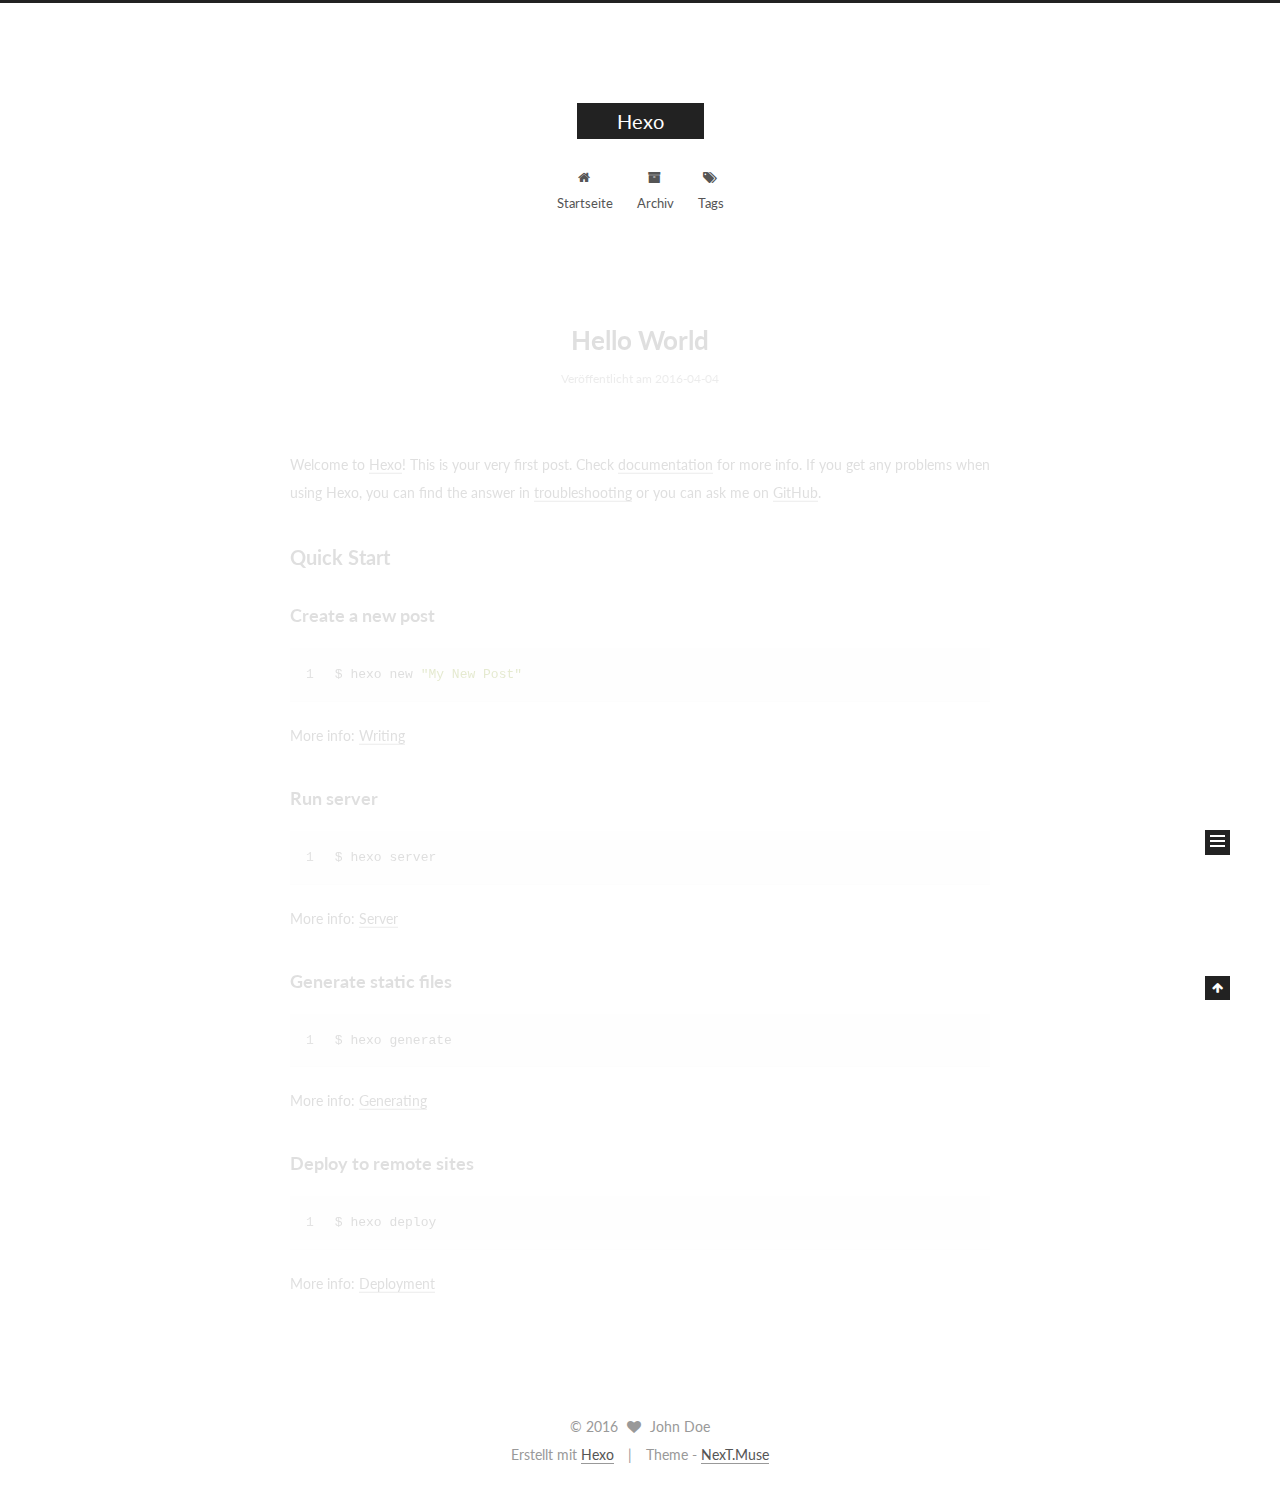
==== index.html @ fa01d561 "Site updated: 2016-04-06 00:19:25" ====
<!doctype html>



  


<html class="theme-next muse use-motion">
<head>
  <meta charset="UTF-8"/>
<meta http-equiv="X-UA-Compatible" content="IE=edge,chrome=1" />
<meta name="viewport" content="width=device-width, initial-scale=1, maximum-scale=1"/>



<meta http-equiv="Cache-Control" content="no-transform" />
<meta http-equiv="Cache-Control" content="no-siteapp" />












  <link href="/vendors/fancybox/source/jquery.fancybox.css?v=2.1.5" rel="stylesheet" type="text/css"/>




  <link href="//fonts.googleapis.com/css?family=Lato:300,400,700,400italic&subset=latin,latin-ext" rel="stylesheet" type="text/css">



<link href="/vendors/font-awesome/css/font-awesome.min.css?v=4.4.0" rel="stylesheet" type="text/css" />

<link href="/css/main.css?v=0.5.0" rel="stylesheet" type="text/css" />


  <meta name="keywords" content="Hexo, NexT" />








  <link rel="shortcut icon" type="image/x-icon" href="/favicon.ico?v=0.5.0" />






<meta name="description">
<meta property="og:type" content="website">
<meta property="og:title" content="Hexo">
<meta property="og:url" content="http://yoursite.com/index.html">
<meta property="og:site_name" content="Hexo">
<meta property="og:description">
<meta name="twitter:card" content="summary">
<meta name="twitter:title" content="Hexo">
<meta name="twitter:description">



<script type="text/javascript" id="hexo.configuration">
  var NexT = window.NexT || {};
  var CONFIG = {
    scheme: 'Muse',
    sidebar: {"position":"left","display":"post"},
    fancybox: true,
    motion: true,
    duoshuo: {
      userId: 0,
      author: 'Author'
    }
  };
</script>

  <title> Hexo </title>
</head>

<body itemscope itemtype="http://schema.org/WebPage" lang="">

  










  
  
    
  

  <div class="container one-collumn sidebar-position-left 
   page-home 
 ">
    <div class="headband"></div>

    <header id="header" class="header" itemscope itemtype="http://schema.org/WPHeader">
      <div class="header-inner"><div class="site-meta ">
  

  <div class="custom-logo-site-title">
    <a href="/"  class="brand" rel="start">
      <span class="logo-line-before"><i></i></span>
      <span class="site-title">Hexo</span>
      <span class="logo-line-after"><i></i></span>
    </a>
  </div>
  <p class="site-subtitle"></p>
</div>

<div class="site-nav-toggle">
  <button>
    <span class="btn-bar"></span>
    <span class="btn-bar"></span>
    <span class="btn-bar"></span>
  </button>
</div>

<nav class="site-nav">
  

  
    <ul id="menu" class="menu">
      
        
        <li class="menu-item menu-item-home">
          <a href="/" rel="section">
            
              <i class="menu-item-icon fa fa-home fa-fw"></i> <br />
            
            Startseite
          </a>
        </li>
      
        
        <li class="menu-item menu-item-archives">
          <a href="/archives" rel="section">
            
              <i class="menu-item-icon fa fa-archive fa-fw"></i> <br />
            
            Archiv
          </a>
        </li>
      
        
        <li class="menu-item menu-item-tags">
          <a href="/tags" rel="section">
            
              <i class="menu-item-icon fa fa-tags fa-fw"></i> <br />
            
            Tags
          </a>
        </li>
      

      
    </ul>
  

  
</nav>

 </div>
    </header>

    <main id="main" class="main">
      <div class="main-inner">
        <div class="content-wrap">
          <div id="content" class="content">
            
  <section id="posts" class="posts-expand">
    
      

  
  

  
  
  

  <article class="post post-type-normal " itemscope itemtype="http://schema.org/Article">

    
      <header class="post-header">

        
        
          <h1 class="post-title" itemprop="name headline">
            
            
              
                
                <a class="post-title-link" href="/2016/04/04/hello-world/" itemprop="url">
                  Hello World
                </a>
              
            
          </h1>
        

        <div class="post-meta">
          <span class="post-time">
            <span class="post-meta-item-icon">
              <i class="fa fa-calendar-o"></i>
            </span>
            <span class="post-meta-item-text">Veröffentlicht am</span>
            <time itemprop="dateCreated" datetime="2016-04-04T17:34:53+08:00" content="2016-04-04">
              2016-04-04
            </time>
          </span>

          

          
            
          

          

          
          

        </div>
      </header>
    


    <div class="post-body" itemprop="articleBody">

      
      

      
        
          
            <p>Welcome to <a href="https://hexo.io/" target="_blank" rel="external">Hexo</a>! This is your very first post. Check <a href="https://hexo.io/docs/" target="_blank" rel="external">documentation</a> for more info. If you get any problems when using Hexo, you can find the answer in <a href="https://hexo.io/docs/troubleshooting.html" target="_blank" rel="external">troubleshooting</a> or you can ask me on <a href="https://github.com/hexojs/hexo/issues" target="_blank" rel="external">GitHub</a>.</p>
<h2 id="Quick-Start"><a href="#Quick-Start" class="headerlink" title="Quick Start"></a>Quick Start</h2><h3 id="Create-a-new-post"><a href="#Create-a-new-post" class="headerlink" title="Create a new post"></a>Create a new post</h3><figure class="highlight bash"><table><tr><td class="gutter"><pre><span class="line">1</span><br></pre></td><td class="code"><pre><span class="line">$ hexo new <span class="string">"My New Post"</span></span><br></pre></td></tr></table></figure>
<p>More info: <a href="https://hexo.io/docs/writing.html" target="_blank" rel="external">Writing</a></p>
<h3 id="Run-server"><a href="#Run-server" class="headerlink" title="Run server"></a>Run server</h3><figure class="highlight bash"><table><tr><td class="gutter"><pre><span class="line">1</span><br></pre></td><td class="code"><pre><span class="line">$ hexo server</span><br></pre></td></tr></table></figure>
<p>More info: <a href="https://hexo.io/docs/server.html" target="_blank" rel="external">Server</a></p>
<h3 id="Generate-static-files"><a href="#Generate-static-files" class="headerlink" title="Generate static files"></a>Generate static files</h3><figure class="highlight bash"><table><tr><td class="gutter"><pre><span class="line">1</span><br></pre></td><td class="code"><pre><span class="line">$ hexo generate</span><br></pre></td></tr></table></figure>
<p>More info: <a href="https://hexo.io/docs/generating.html" target="_blank" rel="external">Generating</a></p>
<h3 id="Deploy-to-remote-sites"><a href="#Deploy-to-remote-sites" class="headerlink" title="Deploy to remote sites"></a>Deploy to remote sites</h3><figure class="highlight bash"><table><tr><td class="gutter"><pre><span class="line">1</span><br></pre></td><td class="code"><pre><span class="line">$ hexo deploy</span><br></pre></td></tr></table></figure>
<p>More info: <a href="https://hexo.io/docs/deployment.html" target="_blank" rel="external">Deployment</a></p>

          
        
      
    </div>
    
    <div>
      
    </div>

    <div>
      
    </div>

    <footer class="post-footer">
      

      

      
      
        <div class="post-eof"></div>
      
    </footer>
  </article>


    
  </section>

  


          </div>
          


          

        </div>
        
          
  
  <div class="sidebar-toggle">
    <div class="sidebar-toggle-line-wrap">
      <span class="sidebar-toggle-line sidebar-toggle-line-first"></span>
      <span class="sidebar-toggle-line sidebar-toggle-line-middle"></span>
      <span class="sidebar-toggle-line sidebar-toggle-line-last"></span>
    </div>
  </div>

  <aside id="sidebar" class="sidebar">
    <div class="sidebar-inner">

      

      

      <section class="site-overview sidebar-panel  sidebar-panel-active ">
        <div class="site-author motion-element" itemprop="author" itemscope itemtype="http://schema.org/Person">
          <img class="site-author-image" itemprop="image"
               src="/images/default_avatar.jpg"
               alt="John Doe" />
          <p class="site-author-name" itemprop="name">John Doe</p>
          <p class="site-description motion-element" itemprop="description"></p>
        </div>
        <nav class="site-state motion-element">
          <div class="site-state-item site-state-posts">
            <a href="/archives">
              <span class="site-state-item-count">1</span>
              <span class="site-state-item-name">Artikel</span>
            </a>
          </div>

          

          

        </nav>

        

        <div class="links-of-author motion-element">
          
        </div>

        
        

        
        <div class="links-of-blogroll motion-element">
          
        </div>

      </section>

      

    </div>
  </aside>


        
      </div>
    </main>

    <footer id="footer" class="footer">
      <div class="footer-inner">
        <div class="copyright" >
  
  &copy; 
  <span itemprop="copyrightYear">2016</span>
  <span class="with-love">
    <i class="fa fa-heart"></i>
  </span>
  <span class="author" itemprop="copyrightHolder">John Doe</span>
</div>

<div class="powered-by">
  Erstellt mit  <a class="theme-link" href="http://hexo.io">Hexo</a>
</div>

<div class="theme-info">
  Theme -
  <a class="theme-link" href="https://github.com/iissnan/hexo-theme-next">
    NexT.Muse
  </a>
</div>



      </div>
    </footer>

    <div class="back-to-top">
      <i class="fa fa-arrow-up"></i>
    </div>
  </div>

  


  




<script type="text/javascript">
  if (Object.prototype.toString.call(window.Promise) !== '[object Function]') {
    window.Promise = null;
  }
</script>


  <script type="text/javascript" src="/vendors/jquery/index.js?v=2.1.3"></script>

  <script type="text/javascript" src="/vendors/fastclick/lib/fastclick.min.js?v=1.0.6"></script>

  <script type="text/javascript" src="/vendors/jquery_lazyload/jquery.lazyload.js?v=1.9.7"></script>

  <script type="text/javascript" src="/vendors/velocity/velocity.min.js"></script>

  <script type="text/javascript" src="/vendors/velocity/velocity.ui.min.js"></script>

  <script type="text/javascript" src="/vendors/fancybox/source/jquery.fancybox.pack.js"></script>


  


  <script type="text/javascript" src="/js/src/utils.js?v=0.5.0"></script>

  <script type="text/javascript" src="/js/src/motion.js?v=0.5.0"></script>



  
  

  

  


  <script type="text/javascript" src="/js/src/bootstrap.js?v=0.5.0"></script>



  



  



  
  
  

  

  

</body>
</html>
---- css/main.css ----
/* normalize.css v3.0.2 | MIT License | git.io/normalize */
html {
  font-family: sans-serif; /* 1 */
  -ms-text-size-adjust: 100%; /* 2 */
  -webkit-text-size-adjust: 100%; /* 2 */
}
body {
  margin: 0;
}
article,
aside,
details,
figcaption,
figure,
footer,
header,
hgroup,
main,
menu,
nav,
section,
summary {
  display: block;
}
audio,
canvas,
progress,
video {
  display: inline-block; /* 1 */
  vertical-align: baseline; /* 2 */
}
audio:not([controls]) {
  display: none;
  height: 0;
}
[hidden],
template {
  display: none;
}
a {
  background-color: transparent;
}
a:active,
a:hover {
  outline: 0;
}
abbr[title] {
  border-bottom: 1px dotted;
}
b,
strong {
  font-weight: bold;
}
dfn {
  font-style: italic;
}
h1 {
  font-size: 2em;
  margin: 0.67em 0;
}
mark {
  background: #ff0;
  color: #000;
}
small {
  font-size: 80%;
}
sub,
sup {
  font-size: 75%;
  line-height: 0;
  position: relative;
  vertical-align: baseline;
}
sup {
  top: -0.5em;
}
sub {
  bottom: -0.25em;
}
img {
  border: 0;
}
svg:not(:root) {
  overflow: hidden;
}
figure {
  margin: 1em 40px;
}
hr {
  -moz-box-sizing: content-box;
  box-sizing: content-box;
  height: 0;
}
pre {
  overflow: auto;
}
code,
kbd,
pre,
samp {
  font-family: monospace, monospace;
  font-size: 1em;
}
button,
input,
optgroup,
select,
textarea {
  color: inherit; /* 1 */
  font: inherit; /* 2 */
  margin: 0; /* 3 */
}
button {
  overflow: visible;
}
button,
select {
  text-transform: none;
}
button,
html input[type="button"],
input[type="reset"],
input[type="submit"] {
  -webkit-appearance: button; /* 2 */
  cursor: pointer; /* 3 */
}
button[disabled],
html input[disabled] {
  cursor: default;
}
button::-moz-focus-inner,
input::-moz-focus-inner {
  border: 0;
  padding: 0;
}
input {
  line-height: normal;
}
input[type="checkbox"],
input[type="radio"] {
  box-sizing: border-box; /* 1 */
  padding: 0; /* 2 */
}
input[type="number"]::-webkit-inner-spin-button,
input[type="number"]::-webkit-outer-spin-button {
  height: auto;
}
input[type="search"] {
  -webkit-appearance: textfield; /* 1 */
  -moz-box-sizing: content-box;
  -webkit-box-sizing: content-box; /* 2 */
  box-sizing: content-box;
}
input[type="search"]::-webkit-search-cancel-button,
input[type="search"]::-webkit-search-decoration {
  -webkit-appearance: none;
}
fieldset {
  border: 1px solid #c0c0c0;
  margin: 0 2px;
  padding: 0.35em 0.625em 0.75em;
}
legend {
  border: 0; /* 1 */
  padding: 0; /* 2 */
}
textarea {
  overflow: auto;
}
optgroup {
  font-weight: bold;
}
table {
  border-collapse: collapse;
  border-spacing: 0;
}
td,
th {
  padding: 0;
}
::selection {
  background: #262a30;
  color: #fff;
}
body {
  position: relative;
  font-family: Lato, "PingFang SC", "Microsoft YaHei", sans-serif;
  font-size: 14px;
  line-height: 2;
  color: #555;
  background: #fff;
}
@media (max-width: 767px) {
  body {
    padding-right: 0 !important;
  }
}
@media (min-width: 768px) and (max-width: 991px) {
  body {
    padding-right: 0 !important;
  }
}
@media (min-width: 1600px) {
  body {
    font-size: 16px;
  }
}
h1,
h2,
h3,
h4,
h5,
h6 {
  margin: 0;
  padding: 0;
  font-weight: bold;
  line-height: 1.5;
  font-family: Lato, "PingFang SC", "Microsoft YaHei", sans-serif;
}
h2,
h3,
h4,
h5,
h6 {
  margin: 20px 0 15px;
}
h1 {
  font-size: 22px;
}
@media (max-width: 767px) {
  h1 {
    font-size: 18px;
  }
}
h2 {
  font-size: 20px;
}
@media (max-width: 767px) {
  h2 {
    font-size: 16px;
  }
}
h3 {
  font-size: 18px;
}
@media (max-width: 767px) {
  h3 {
    font-size: 14px;
  }
}
h4 {
  font-size: 16px;
}
@media (max-width: 767px) {
  h4 {
    font-size: 12px;
  }
}
h5 {
  font-size: 14px;
}
@media (max-width: 767px) {
  h5 {
    font-size: 10px;
  }
}
h6 {
  font-size: 12px;
}
@media (max-width: 767px) {
  h6 {
    font-size: 8px;
  }
}
p {
  margin: 0 0 25px 0;
}
a {
  color: #555;
  text-decoration: none;
  border-bottom: 1px solid #999;
  word-wrap: break-word;
}
a:hover {
  color: #222;
  border-bottom-color: #222;
}
ul {
  list-style: none;
}
blockquote {
  margin: 0;
  padding: 0;
}
img {
  display: block;
  margin: auto;
  max-width: 100%;
  height: auto;
}
hr {
  margin: 40px 0;
  height: 3px;
  border: none;
  background-color: #ddd;
  background-image: repeating-linear-gradient(-45deg, #fff, #fff 4px, transparent 4px, transparent 8px);
}
blockquote {
  padding: 0 15px;
  color: #666;
  border-left: 4px solid #ddd;
}
blockquote cite::before {
  content: "-";
  padding: 0 5px;
}
dt {
  font-weight: 700;
}
dd {
  margin: 0;
  padding: 0;
}
.text-left {
  text-align: left;
}
.text-center {
  text-align: center;
}
.text-right {
  text-align: right;
}
.text-justify {
  text-align: justify;
}
.text-nowrap {
  white-space: nowrap;
}
.text-lowercase {
  text-transform: lowercase;
}
.text-uppercase {
  text-transform: uppercase;
}
.text-capitalize {
  text-transform: capitalize;
}
.center-block {
  display: block;
  margin-left: auto;
  margin-right: auto;
}
.clearfix:before,
.clearfix:after {
  content: " ";
  display: table;
}
.clearfix:after {
  clear: both;
}
.pullquote {
  width: 45%;
}
.pullquote.left {
  float: left;
  margin-left: 5px;
  margin-right: 10px;
}
.pullquote.right {
  float: right;
  margin-left: 10px;
  margin-right: 5px;
}
.highlight table,
.gist table {
  width: auto;
}
.highlight table td,
.gist table td {
  border: none;
}
.highlight a,
.gist a {
  color: #222 !important;
  text-decoration: none !important;
}
.affix.affix.affix {
  position: fixed;
}
.translation {
  margin-top: -20px;
  font-size: 14px;
  color: #999;
}
.scrollbar-measure {
  width: 100px;
  height: 100px;
  overflow: scroll;
  position: absolute;
  top: -9999px;
}
.use-motion .motion-element {
  opacity: 0;
}
#local-search-input {
  padding: 3px;
  border: none;
  text-indent: 14px;
  border-radius: 0;
  width: 140px;
  outline: none;
  border-bottom: 1px solid #999;
  background: inherit;
  opacity: 0.5;
}
#local-search-input:focus {
  opacity: 1;
}
.search-icon {
  position: absolute;
  top: 9px;
}
table {
  margin: 20px 0;
  width: 100%;
  border-collapse: collapse;
  border-spacing: 0;
  border: 1px solid #ddd;
  font-size: 14px;
  table-layout: fixed;
  word-wrap: break-word;
}
table>tbody>tr:nth-of-type(odd) {
  background-color: #f9f9f9;
}
table>tbody>tr:hover {
  background-color: #f5f5f5;
}
caption,
th,
td {
  padding: 8px;
  text-align: left;
  vertical-align: middle;
  font-weight: normal;
}
th,
td {
  border-bottom: 3px solid #ddd;
  border-right: 1px solid #eee;
}
th {
  padding-bottom: 10px;
  font-weight: 700;
}
td {
  border-bottom-width: 1px;
}
html,
body {
  height: 100%;
}
.container {
  position: relative;
  min-height: 100%;
}
.header-inner {
  margin: 0 auto;
  padding: 100px 0 70px;
  width: 700px;
}
@media (min-width: 1600px) {
  .container .header-inner {
    width: 900px;
  }
}
.main {
  padding-bottom: 150px;
}
.main-inner {
  margin: 0 auto;
  width: 700px;
}
@media (min-width: 1600px) {
  .container .main-inner {
    width: 900px;
  }
}
.footer {
  position: absolute;
  left: 0;
  bottom: 0;
  width: 100%;
  min-height: 50px;
}
.footer-inner {
  box-sizing: border-box;
  margin: 20px auto;
  width: 700px;
}
@media (min-width: 1600px) {
  .container .footer-inner {
    width: 900px;
  }
}
pre,
.highlight {
  overflow: auto;
  margin: 20px 0;
  padding: 15px;
  font-size: 13px;
  color: #4d4d4c;
  background: #f7f7f7;
  line-height: 1.6;
}
pre,
code {
  font-family: "Input Mono", "PT Mono", Consolas, Monaco, Menlo, monospace;
}
code {
  padding: 2px 4px;
  word-break: break-all;
  color: #222;
  background: #eee;
  border-radius: 4px;
  font-size: 13px;
}
pre code {
  padding: 0;
  background: none;
  text-shadow: none;
}
.highlight pre {
  border: none;
  margin: 0;
  padding: 1px;
}
.highlight table {
  margin: 0;
  width: auto;
  border: none;
}
.highlight td {
  border: none;
  padding: 0;
}
.highlight figcaption {
  font-size: 0.85em;
  color: #8e908c;
  line-height: 1em;
  margin-bottom: 1em;
}
.highlight figcaption:before,
.highlight figcaption:after {
  content: " ";
  display: table;
}
.highlight figcaption:after {
  clear: both;
}
.highlight figcaption a {
  float: right;
}
.highlight .gutter pre {
  color: #666;
  text-align: right;
  padding-right: 20px;
}
.highlight .line {
  height: 20px;
}
pre .comment {
  color: #8e908c;
}
pre .variable,
pre .attribute,
pre .tag,
pre .regexp,
pre .ruby .constant,
pre .xml .tag .title,
pre .xml .pi,
pre .xml .doctype,
pre .html .doctype,
pre .css .id,
pre .css .class,
pre .css .pseudo {
  color: #c82829;
}
pre .number,
pre .preprocessor,
pre .built_in,
pre .literal,
pre .params,
pre .constant,
pre .command {
  color: #f5871f;
}
pre .ruby .class .title,
pre .css .rules .attribute,
pre .string,
pre .value,
pre .inheritance,
pre .header,
pre .ruby .symbol,
pre .xml .cdata,
pre .special,
pre .number,
pre .formula {
  color: #718c00;
}
pre .title,
pre .css .hexcolor {
  color: #3e999f;
}
pre .function,
pre .python .decorator,
pre .python .title,
pre .ruby .function .title,
pre .ruby .title .keyword,
pre .perl .sub,
pre .javascript .title,
pre .coffeescript .title {
  color: #4271ae;
}
pre .keyword,
pre .javascript .function {
  color: #8959a8;
}
.full-image.full-image.full-image {
  border: none;
  max-width: 100%;
  width: auto;
  margin: 20px auto;
}
@media (min-width: 992px) {
  .full-image.full-image.full-image {
    max-width: none;
    width: 126%;
    margin: 0 -13%;
  }
}
.blockquote-center,
.page-home .post-type-quote blockquote,
.page-post-detail .post-type-quote blockquote {
  position: relative;
  margin: 40px 0;
  padding: 0;
  border-left: none;
  text-align: center;
}
.blockquote-center::before,
.page-home .post-type-quote blockquote::before,
.page-post-detail .post-type-quote blockquote::before,
.blockquote-center::after,
.page-home .post-type-quote blockquote::after,
.page-post-detail .post-type-quote blockquote::after {
  position: absolute;
  content: ' ';
  display: block;
  width: 100%;
  height: 24px;
  opacity: 0.2;
  background-repeat: no-repeat;
  background-position: 0 -6px;
  background-size: 22px 22px;
}
.blockquote-center::before,
.page-home .post-type-quote blockquote::before,
.page-post-detail .post-type-quote blockquote::before {
  top: -20px;
  background-image: url("../images/quote-l.svg");
  border-top: 1px solid #ccc;
}
.blockquote-center::after,
.page-home .post-type-quote blockquote::after,
.page-post-detail .post-type-quote blockquote::after {
  bottom: -20px;
  background-image: url("../images/quote-r.svg");
  border-bottom: 1px solid #ccc;
  background-position: 100% 8px;
}
.blockquote-center p,
.page-home .post-type-quote blockquote p,
.page-post-detail .post-type-quote blockquote p,
.blockquote-center div,
.page-home .post-type-quote blockquote div,
.page-post-detail .post-type-quote blockquote div {
  text-align: center;
}
.post .post-body .group-picture img {
  box-sizing: border-box;
  padding: 0 3px;
  border: none;
}
.post .group-picture-row {
  overflow: hidden;
  margin-top: 6px;
}
.post .group-picture-row:first-child {
  margin-top: 0;
}
.post .group-picture-column {
  float: left;
}
.page-post-detail .post-body .group-picture-column {
  float: none;
  margin-top: 10px;
  width: auto !important;
}
.page-post-detail .post-body .group-picture-column img {
  margin: 0 auto;
}
.page-archive .group-picture-container {
  overflow: hidden;
}
.page-archive .group-picture-row {
  float: left;
}
.page-archive .group-picture-row:first-child {
  margin-top: 6px;
}
.page-archive .group-picture-column {
  max-width: 150px;
  max-height: 150px;
}
.btn {
  display: inline-block;
  padding: 0 20px;
  font-size: 14px;
  color: #fff;
  background: #222;
  border: 2px solid #222;
  text-decoration: none;
  border-radius: 0;
  transition-property: background-color;
  transition-duration: 0.2s;
  transition-timing-function: ease-in-out;
  transition-delay: 0s;
}
.btn:hover,
.post-more-link .btn:hover {
  border-color: #222;
  color: #222;
  background: #fff;
}
.btn-bar {
  display: block;
  width: 22px;
  height: 2px;
  background: #555;
  border-radius: 1px;
}
.btn-bar+.btn-bar {
  margin-top: 4px;
}
.pagination {
  margin: 120px 0 40px;
  text-align: center;
  border-top: 1px solid #eee;
}
.page-number-basic,
.pagination .prev,
.pagination .next,
.pagination .page-number,
.pagination .space {
  display: inline-block;
  position: relative;
  top: -1px;
  margin: 0 10px;
  padding: 0 10px;
  line-height: 30px;
}
@media (max-width: 767px) {
  .page-number-basic,
  .pagination .prev,
  .pagination .next,
  .pagination .page-number,
  .pagination .space {
    margin: 0 5px;
  }
}
.pagination .prev,
.pagination .next,
.pagination .page-number {
  border-bottom: 0;
  border-top: 1px solid #eee;
  transition-property: border-color;
  transition-duration: 0.2s;
  transition-timing-function: ease-in-out;
  transition-delay: 0s;
}
.pagination .prev:hover,
.pagination .next:hover,
.pagination .page-number:hover {
  border-top-color: #222;
}
.pagination .space {
  padding: 0;
  margin: 0;
}
.pagination .prev {
  margin-left: 0;
}
.pagination .next {
  margin-right: 0;
}
.pagination .page-number.current {
  color: #fff;
  background: #ccc;
  border-top-color: #ccc;
}
@media (max-width: 767px) {
  .pagination {
    border-top: none;
  }
  .pagination .prev,
  .pagination .next,
  .pagination .page-number {
    margin-bottom: 10px;
    border-top: 0;
    border-bottom: 1px solid #eee;
  }
  .pagination .prev:hover,
  .pagination .next:hover,
  .pagination .page-number:hover {
    border-bottom-color: #222;
  }
}
.comments {
  margin: 60px 20px 0;
}
.tag-cloud {
  text-align: center;
}
.tag-cloud a {
  display: inline-block;
  margin: 10px;
}
.back-to-top {
  box-sizing: border-box;
  position: fixed;
  bottom: -100px;
  right: 50px;
  z-index: 1050;
  padding: 0 6px;
  width: 25px;
  background: #222;
  font-size: 12px;
  opacity: 1;
  color: #fff;
  cursor: pointer;
  text-align: center;
  -webkit-transform: translateZ(0);
  transition-property: bottom;
  transition-duration: 0.2s;
  transition-timing-function: ease-in-out;
  transition-delay: 0s;
}
@media (max-width: 767px) {
  .back-to-top {
    display: none;
  }
}
@media (min-width: 768px) and (max-width: 991px) {
  .back-to-top {
    display: none;
  }
}
.back-to-top.back-to-top-on {
  bottom: 19px;
}
.header {
  background: #fff;
}
.header-inner {
  position: relative;
}
.headband {
  height: 3px;
  background: #222;
}
.site-meta {
  margin: 0;
  text-align: center;
}
@media (max-width: 767px) {
  .site-meta {
    text-align: center;
  }
}
.brand {
  position: relative;
  display: inline-block;
  padding: 0 40px;
  color: #fff;
  background: #222;
  border-bottom: none;
  font-family: Lato, "PingFang SC", "Microsoft YaHei", sans-serif;
}
.brand:hover {
  color: #fff;
}
.logo {
  display: inline-block;
  margin-right: 5px;
  line-height: 36px;
  vertical-align: top;
}
.site-title {
  display: inline-block;
  vertical-align: top;
  line-height: 36px;
  font-size: 20px;
  font-weight: normal;
}
.site-subtitle {
  margin-top: 10px;
  font-size: 13px;
  color: #999;
}
.use-motion .brand {
  opacity: 0;
}
.use-motion .logo,
.use-motion .site-title,
.use-motion .site-subtitle {
  opacity: 0;
  position: relative;
  top: -10px;
}
.site-nav-toggle {
  display: none;
  position: absolute;
  top: 10px;
  left: 10px;
}
@media (max-width: 767px) {
  .site-nav-toggle {
    display: block;
  }
}
.site-nav-toggle button {
  margin-top: 2px;
  padding: 9px 10px;
  background: transparent;
  border: none;
}
@media (max-width: 767px) {
  .site-nav {
    display: none;
    margin: 0 -10px;
    padding: 0 10px;
    clear: both;
    border-top: 1px solid #ddd;
  }
}
@media (min-width: 768px) and (max-width: 991px) {
  .site-nav {
    display: block !important;
  }
}
@media (min-width: 992px) {
  .site-nav {
    display: block !important;
  }
}
.menu {
  margin-top: 20px;
  padding-left: 0;
  text-align: center;
}
.menu .menu-item {
  display: inline-block;
  margin: 0 10px;
}
@media screen and (max-width: 767px) {
  .menu .menu-item {
    margin-top: 10px;
  }
}
.menu .menu-item a {
  display: block;
  font-size: 13px;
  text-transform: capitalize;
  line-height: inherit;
  border-bottom: 1px solid transparent;
  transition-property: border-color;
  transition-duration: 0.2s;
  transition-timing-function: ease-in-out;
  transition-delay: 0s;
}
.menu .menu-item a:hover {
  border-bottom-color: #222;
}
.menu .menu-item .fa {
  margin-right: 5px;
}
.use-motion .menu-item {
  opacity: 0;
}
@media (max-width: 767px) {
  .post-body {
    word-break: break-all;
  }
}
.post-body .fancybox img {
  display: block !important;
  margin: 0 auto;
  cursor: pointer;
  cursor: zoom-in;
  cursor: -webkit-zoom-in;
}
.post-body .image-caption,
.post-body .figure .caption {
  margin: 10px auto 15px;
  text-align: center;
  font-size: 14px;
  color: #999;
  font-weight: bold;
  line-height: 1;
}
.post-sticky-flag {
  display: inline-block;
  font-size: 16px;
  -ms-transform: rotate(30deg);
  transform: rotate(30deg);
}
.posts-expand {
  padding-top: 40px;
}
@media (max-width: 767px) {
  .posts-expand {
    margin: 0 20px;
  }
  .post-body pre,
  .post-body .highlight {
    padding: 10px;
  }
  .post-body pre .gutter pre,
  .post-body .highlight .gutter pre {
    padding-right: 10px;
  }
}
@media (min-width: 992px) {
  .posts-expand .post-body {
    text-align: justify;
  }
}
.posts-expand .post-body h2,
.posts-expand .post-body h3,
.posts-expand .post-body h4,
.posts-expand .post-body h5,
.posts-expand .post-body h6 {
  padding-top: 10px;
}
.posts-expand .post-body h2 .header-anchor,
.posts-expand .post-body h3 .header-anchor,
.posts-expand .post-body h4 .header-anchor,
.posts-expand .post-body h5 .header-anchor,
.posts-expand .post-body h6 .header-anchor {
  float: right;
  margin-left: 10px;
  color: #ccc;
  border-bottom-style: none;
  visibility: hidden;
}
.posts-expand .post-body h2 .header-anchor:hover,
.posts-expand .post-body h3 .header-anchor:hover,
.posts-expand .post-body h4 .header-anchor:hover,
.posts-expand .post-body h5 .header-anchor:hover,
.posts-expand .post-body h6 .header-anchor:hover {
  color: inherit;
}
.posts-expand .post-body h2:hover .header-anchor,
.posts-expand .post-body h3:hover .header-anchor,
.posts-expand .post-body h4:hover .header-anchor,
.posts-expand .post-body h5:hover .header-anchor,
.posts-expand .post-body h6:hover .header-anchor {
  visibility: visible;
}
.posts-expand .post-body ul li {
  list-style: circle;
}
.posts-expand .post-body img {
  box-sizing: border-box;
  margin: auto;
  padding: 3px;
  border: 1px solid #ddd;
}
.posts-expand .fancybox img {
  margin: 0 auto;
}
@media (max-width: 767px) {
  .posts-collapse {
    margin: 0 20px;
  }
  .posts-collapse .post-title,
  .posts-collapse .post-meta {
    display: block;
    width: auto;
    text-align: left;
  }
}
.posts-collapse {
  margin-left: 55px;
}
@media (max-width: 767px) {
  .posts-collapse {
    margin: 0 20px;
  }
}
.posts-collapse .collection-title {
  position: relative;
  margin: 60px 0;
}
.posts-collapse .collection-title h2 {
  margin-left: 20px;
}
.posts-collapse .collection-title small {
  color: #bbb;
}
.posts-collapse .collection-title::before {
  content: " ";
  position: absolute;
  left: 0;
  top: 50%;
  margin-left: -4px;
  margin-top: -4px;
  width: 8px;
  height: 8px;
  background: #bbb;
  border-radius: 50%;
}
.posts-collapse .post {
  margin: 30px 0;
}
.posts-collapse .post-header {
  position: relative;
  transition-duration: 0.2s;
  transition-timing-function: ease-in-out;
  transition-delay: 0s;
  transition-property: border;
  border-bottom: 1px dashed #ccc;
}
.posts-collapse .post-header::before {
  content: " ";
  position: absolute;
  left: 0;
  top: 12px;
  width: 6px;
  height: 6px;
  margin-left: -4px;
  background: #bbb;
  border-radius: 50%;
  border: 1px solid #fff;
  transition-duration: 0.2s;
  transition-timing-function: ease-in-out;
  transition-delay: 0s;
  transition-property: background;
}
.posts-collapse .post-header:hover {
  border-bottom-color: #666;
}
.posts-collapse .post-header:hover::before {
  background: #222;
}
.posts-collapse .post-meta {
  position: absolute;
  font-size: 12px;
  left: 20px;
  top: 5px;
}
.posts-collapse .post-comments-count {
  display: none;
}
.posts-collapse .post-title {
  margin-left: 60px;
  font-size: 16px;
  font-weight: normal;
  font-family: Lato, "PingFang SC", "Microsoft YaHei", sans-serif;
  line-height: inherit;
}
.posts-collapse .post-title::after {
  margin-left: 3px;
  opacity: 0.6;
}
.posts-collapse .post-title a {
  color: #666;
  border-bottom: none;
}
.page-home .post-type-quote .post-header,
.page-post-detail .post-type-quote .post-header,
.page-home .post-type-quote .post-tags,
.page-post-detail .post-type-quote .post-tags {
  display: none;
}
.posts-expand .post-title {
  font-size: 26px;
  text-align: center;
  word-break: break-word;
}
@media (max-width: 767px) {
  .posts-expand .post-title {
    font-size: 22px;
  }
}
.posts-expand .post-title-link {
  display: inline-block;
  position: relative;
  color: #555;
  border-bottom: none;
  line-height: 1.2;
  vertical-align: top;
}
.posts-expand .post-title-link::before {
  content: "";
  position: absolute;
  width: 100%;
  height: 2px;
  bottom: 0;
  left: 0;
  background-color: #000;
  visibility: hidden;
  transform: scaleX(0);
  transition-duration: 0.2s;
  transition-timing-function: ease-in-out;
  transition-delay: 0s;
}
.posts-expand .post-title-link:hover::before {
  visibility: visible;
  transform: scaleX(1);
}
.posts-expand .post-title-link .fa {
  font-size: 16px;
}
.posts-expand .post-meta {
  margin: 3px 0 60px 0;
  color: #999;
  font-size: 12px;
  text-align: center;
}
.posts-expand .post-meta .post-category-list {
  display: inline-block;
  margin: 0;
  padding: 3px;
}
.posts-expand .post-meta .post-category-list-link {
  color: #999;
}
.post-meta-item-icon {
  display: none;
  margin-right: 3px;
}
@media (min-width: 768px) and (max-width: 991px) {
  .post-meta-item-icon {
    display: inline-block;
  }
}
@media (max-width: 767px) {
  .post-meta-item-icon {
    display: inline-block;
  }
}
@media (min-width: 768px) and (max-width: 991px) {
  .post-meta-item-text {
    display: none;
  }
}
@media (max-width: 767px) {
  .post-meta-item-text {
    display: none;
  }
}
@media (max-width: 767px) {
  .posts-expand .post-comments-count {
    display: none;
  }
}
.post-more-link {
  margin-top: 50px;
}
.post-more-link .btn {
  color: #fff;
  font-size: 14px;
  background: #222;
  border-radius: 0;
  line-height: 2;
}
.posts-expand .post-tags {
  margin-top: 40px;
  text-align: center;
}
.posts-expand .post-tags a {
  display: inline-block;
  margin-right: 10px;
  font-size: 13px;
}
.post-nav {
  overflow: hidden;
  margin-top: 60px;
  padding: 10px;
  white-space: nowrap;
  border-top: 1px solid #eee;
}
.post-nav-item {
  display: inline-block;
  width: 50%;
  white-space: normal;
}
.post-nav-item a {
  position: relative;
  display: inline-block;
  line-height: 25px;
  font-size: 14px;
  color: #555;
  border-bottom: none;
}
.post-nav-item a:hover {
  color: #222;
  border-bottom: none;
}
.post-nav-item a:active {
  top: 2px;
}
.post-nav-item a i {
  font-size: 12px;
}
.post-nav-prev {
  text-align: right;
}
.posts-expand .post-eof {
  display: block;
  margin: 80px auto 60px;
  width: 8%;
  height: 1px;
  background: #ccc;
  text-align: center;
}
.post:last-child .post-eof.post-eof.post-eof {
  display: none;
}
.post-gallery {
  display: table;
  table-layout: fixed;
  width: 100%;
  border-collapse: separate;
}
.post-gallery-row {
  display: table-row;
}
.post-gallery .post-gallery-img {
  display: table-cell;
  text-align: center;
  vertical-align: middle;
  border: none;
}
.post-gallery .post-gallery-img img {
  max-width: 100%;
  max-height: 100%;
  border: none;
}
.fancybox-close,
.fancybox-close:hover {
  border: none;
}
.sidebar {
  position: fixed;
  right: 0;
  top: 0;
  bottom: 0;
  width: 0;
  z-index: 1040;
  box-shadow: inset 0 2px 6px #000;
  background: #222;
  -webkit-transform: translateZ(0);
}
.sidebar a {
  color: #999;
  border-bottom-color: #555;
}
.sidebar a:hover {
  color: #eee;
}
@media (min-width: 768px) and (max-width: 991px) {
  .sidebar {
    display: none !important;
  }
}
@media (max-width: 767px) {
  .sidebar {
    display: none !important;
  }
}
.sidebar-inner {
  position: relative;
  padding: 20px 10px;
  color: #999;
  text-align: center;
}
.sidebar-toggle {
  position: fixed;
  right: 50px;
  bottom: 45px;
  width: 15px;
  height: 15px;
  padding: 5px;
  background: #222;
  line-height: 0;
  z-index: 1050;
  cursor: pointer;
  -webkit-transform: translateZ(0);
}
@media (min-width: 768px) and (max-width: 991px) {
  .sidebar-toggle {
    display: none;
  }
}
@media (max-width: 767px) {
  .sidebar-toggle {
    display: none;
  }
}
.sidebar-toggle-line {
  position: relative;
  display: inline-block;
  vertical-align: top;
  height: 2px;
  width: 100%;
  background: #fff;
  margin-top: 3px;
}
.sidebar-toggle-line:first-child {
  margin-top: 0;
}
.site-author-image {
  display: block;
  margin: 0 auto;
  max-width: 96px;
  height: auto;
  border: 2px solid #333;
  padding: 2px;
}
.site-author-name {
  margin: 5px 0 0;
  color: #f5f5f5;
}
.site-description {
  margin-top: 5px;
  font-size: 14px;
  color: #555;
}
.site-state {
  overflow: hidden;
  line-height: 1.4;
  white-space: nowrap;
}
.site-state-item {
  display: inline-block;
  padding: 0 15px;
  border-left: 1px solid #333;
}
.site-state-item:first-child {
  border-left: none;
}
.site-state-item a {
  border-bottom: none;
}
.site-state-item-count {
  display: block;
  text-align: center;
  color: inherit;
  font-weight: 600;
  font-size: 18px;
}
.site-state-item-name {
  font-size: 13px;
  color: inherit;
}
.feed-link {
  margin-top: 20px;
}
.feed-link a {
  display: inline-block;
  padding: 0 15px;
  color: #fc6423;
  border: 1px solid #fc6423;
  border-radius: 4px;
}
.feed-link a i {
  color: #fc6423;
  font-size: 14px;
}
.feed-link a:hover {
  color: #fff;
  background: #fc6423;
}
.feed-link a:hover i {
  color: #fff;
}
.links-of-author {
  margin-top: 20px;
}
.links-of-author a {
  display: inline-block;
  vertical-align: middle;
  margin-right: 10px;
  margin-bottom: 10px;
  border-bottom-color: #555;
  font-size: 13px;
}
.links-of-author a:before {
  display: inline-block;
  vertical-align: middle;
  margin-right: 3px;
  content: " ";
  width: 4px;
  height: 4px;
  border-radius: 50%;
  background: #b45db8;
}
.links-of-blogroll {
  font-size: 13px;
}
.links-of-blogroll-title {
  margin-top: 20px;
  font-size: 14px;
  font-weight: 600;
}
.links-of-blogroll-list {
  margin: 0;
  padding: 0;
}
.links-of-blogroll-item {
  padding: 2px 10px;
}
.sidebar-nav {
  margin: 0 0 20px;
  padding-left: 0;
}
.sidebar-nav li {
  display: inline-block;
  cursor: pointer;
  border-bottom: 1px solid transparent;
  font-size: 14px;
  color: #555;
}
.sidebar-nav li:hover {
  color: #f5f5f5;
}
.page-post-detail .sidebar-nav-toc {
  padding: 0 5px;
}
.page-post-detail .sidebar-nav-overview {
  margin-left: 10px;
}
.sidebar-nav .sidebar-nav-active {
  color: #87daff;
  border-bottom-color: #87daff;
}
.sidebar-nav .sidebar-nav-active:hover {
  color: #87daff;
}
.sidebar-panel {
  display: none;
}
.sidebar-panel-active {
  display: block;
}
.post-toc-empty {
  font-size: 14px;
  color: #666;
}
.post-toc-wrap {
  overflow: hidden;
}
.post-toc {
  overflow: auto;
}
.post-toc ol {
  margin: 0;
  padding: 0 2px 5px 10px;
  text-align: left;
  list-style: none;
  font-size: 14px;
}
.post-toc ol > ol {
  padding-left: 0;
}
.post-toc ol a {
  transition-duration: 0.2s;
  transition-timing-function: ease-in-out;
  transition-delay: 0s;
  transition-property: all;
  color: #999;
  border-bottom-color: #555;
}
.post-toc ol a:hover {
  color: #ccc;
  border-bottom-color: #ccc;
}
.post-toc .nav-item {
  overflow: hidden;
  text-overflow: ellipsis;
  white-space: nowrap;
  line-height: 1.8;
}
.post-toc .nav .nav-child {
  display: none;
}
.post-toc .nav .active > .nav-child {
  display: block;
}
.post-toc .nav .active-current > .nav-child {
  display: block;
}
.post-toc .nav .active-current > .nav-child > .nav-item {
  display: block;
}
.post-toc .nav .active > a {
  color: #87daff;
  border-bottom-color: #87daff;
}
.post-toc .nav .active-current > a {
  color: #87daff;
}
.post-toc .nav .active-current > a:hover {
  color: #87daff;
}
.footer {
  font-size: 14px;
  color: #999;
}
.footer img {
  border: none;
}
.footer-inner {
  text-align: center;
}
.with-love {
  display: inline-block;
  margin: 0 5px;
}
.powered-by,
.theme-info {
  display: inline-block;
}
.powered-by {
  margin-right: 10px;
}
.powered-by::after {
  content: "|";
  padding-left: 10px;
}
.cc-license {
  margin-top: 10px;
  text-align: center;
}
.cc-license .cc-opacity {
  opacity: 0.7;
  border-bottom: none;
}
.cc-license .cc-opacity:hover {
  opacity: 0.9;
}
.cc-license img {
  display: inline-block;
}
.theme-next #ds-thread #ds-reset {
  color: #555;
}
.theme-next #ds-thread #ds-reset .ds-replybox {
  margin-bottom: 30px;
}
.theme-next #ds-thread #ds-reset .ds-replybox .ds-avatar,
.theme-next #ds-reset .ds-avatar img {
  box-shadow: none;
}
.theme-next #ds-thread #ds-reset .ds-textarea-wrapper {
  border-color: #c7d4e1;
  background: none;
  border-top-right-radius: 3px;
  border-top-left-radius: 3px;
}
.theme-next #ds-thread #ds-reset .ds-textarea-wrapper textarea {
  height: 60px;
}
.theme-next #ds-reset .ds-rounded-top {
  border-radius: 0;
}
.theme-next #ds-thread #ds-reset .ds-post-toolbar {
  box-sizing: border-box;
  border: 1px solid #c7d4e1;
  background: #f6f8fa;
}
.theme-next #ds-thread #ds-reset .ds-post-options {
  height: 40px;
  border: none;
  background: none;
}
.theme-next #ds-thread #ds-reset .ds-toolbar-buttons {
  top: 11px;
}
.theme-next #ds-thread #ds-reset .ds-sync {
  top: 5px;
}
.theme-next #ds-thread #ds-reset .ds-post-button {
  top: 4px;
  right: 5px;
  width: 90px;
  height: 30px;
  border: 1px solid #c5ced7;
  border-radius: 3px;
  background-image: linear-gradient(#fbfbfc, #f5f7f9);
  color: #60676d;
}
.theme-next #ds-thread #ds-reset .ds-post-button:hover {
  background-position: 0 -30px;
  color: #60676d;
}
.theme-next #ds-thread #ds-reset .ds-comments-info {
  padding: 10px 0;
}
.theme-next #ds-thread #ds-reset .ds-sort {
  display: none;
}
.theme-next #ds-thread #ds-reset li.ds-tab a.ds-current {
  border: none;
  background: #f6f8fa;
  color: #60676d;
}
.theme-next #ds-thread #ds-reset li.ds-tab a.ds-current:hover {
  background-color: #e9f0f7;
  color: #60676d;
}
.theme-next #ds-thread #ds-reset li.ds-tab a {
  border-radius: 2px;
  padding: 5px;
}
.theme-next #ds-thread #ds-reset .ds-login-buttons p {
  color: #999;
  line-height: 36px;
}
.theme-next #ds-thread #ds-reset .ds-login-buttons .ds-service-list li {
  height: 28px;
}
.theme-next #ds-thread #ds-reset .ds-service-list a {
  background: none;
  padding: 5px;
  border: 1px solid;
  border-radius: 3px;
  text-align: center;
}
.theme-next #ds-thread #ds-reset .ds-service-list a:hover {
  color: #fff;
  background: #666;
}
.theme-next #ds-thread #ds-reset .ds-service-list .ds-weibo {
  color: #fc9b00;
  border-color: #fc9b00;
}
.theme-next #ds-thread #ds-reset .ds-service-list .ds-weibo:hover {
  background: #fc9b00;
}
.theme-next #ds-thread #ds-reset .ds-service-list .ds-qq {
  color: #60a3ec;
  border-color: #60a3ec;
}
.theme-next #ds-thread #ds-reset .ds-service-list .ds-qq:hover {
  background: #60a3ec;
}
.theme-next #ds-thread #ds-reset .ds-service-list .ds-renren {
  color: #2e7ac4;
  border-color: #2e7ac4;
}
.theme-next #ds-thread #ds-reset .ds-service-list .ds-renren:hover {
  background: #2e7ac4;
}
.theme-next #ds-thread #ds-reset .ds-service-list .ds-douban {
  color: #37994c;
  border-color: #37994c;
}
.theme-next #ds-thread #ds-reset .ds-service-list .ds-douban:hover {
  background: #37994c;
}
.theme-next #ds-thread #ds-reset .ds-service-list .ds-kaixin {
  color: #fef20d;
  border-color: #fef20d;
}
.theme-next #ds-thread #ds-reset .ds-service-list .ds-kaixin:hover {
  background: #fef20d;
}
.theme-next #ds-thread #ds-reset .ds-service-list .ds-netease {
  color: #f00;
  border-color: #f00;
}
.theme-next #ds-thread #ds-reset .ds-service-list .ds-netease:hover {
  background: #f00;
}
.theme-next #ds-thread #ds-reset .ds-service-list .ds-sohu {
  color: #ffcb05;
  border-color: #ffcb05;
}
.theme-next #ds-thread #ds-reset .ds-service-list .ds-sohu:hover {
  background: #ffcb05;
}
.theme-next #ds-thread #ds-reset .ds-service-list .ds-baidu {
  color: #2831e0;
  border-color: #2831e0;
}
.theme-next #ds-thread #ds-reset .ds-service-list .ds-baidu:hover {
  background: #2831e0;
}
.theme-next #ds-thread #ds-reset .ds-service-list .ds-google {
  color: #166bec;
  border-color: #166bec;
}
.theme-next #ds-thread #ds-reset .ds-service-list .ds-google:hover {
  background: #166bec;
}
.theme-next #ds-thread #ds-reset .ds-service-list .ds-weixin {
  color: #00ce0d;
  border-color: #00ce0d;
}
.theme-next #ds-thread #ds-reset .ds-service-list .ds-weixin:hover {
  background: #00ce0d;
}
.theme-next #ds-thread #ds-reset .ds-service-list .ds-more-services {
  border: none;
}
.theme-next #ds-thread #ds-reset .ds-service-list .ds-more-services:hover {
  background: none;
}
.theme-next #ds-reset .duoshuo-ua-admin {
  display: inline-block;
  color: #f00;
}
.theme-next #ds-reset .duoshuo-ua-platform,
.theme-next #ds-reset .duoshuo-ua-browser {
  color: #ccc;
}
.theme-next #ds-reset .duoshuo-ua-platform .fa,
.theme-next #ds-reset .duoshuo-ua-browser .fa {
  display: inline-block;
  margin-right: 3px;
}
.theme-next #ds-reset .duoshuo-ua-separator {
  display: inline-block;
  margin-left: 5px;
}
.theme-next .this_ua {
  background-color: #ccc !important;
  border-radius: 4px;
  padding: 0 5px !important;
  margin: 1px 1px !important;
  border: 1px solid #bbb !important;
  color: #fff;
  display: inline-block !important;
}
.theme-next .this_ua.admin {
  background-color: #d9534f !important;
  border-color: #d9534f !important;
}
.theme-next .this_ua.platform.iOS,
.theme-next .this_ua.platform.Mac,
.theme-next .this_ua.platform.Windows {
  background-color: #39b3d7 !important;
  border-color: #46b8da !important;
}
.theme-next .this_ua.platform.Linux {
  background-color: #3a3a3a !important;
  border-color: #1f1f1f !important;
}
.theme-next .this_ua.platform.Android {
  background-color: #00c47d !important;
  border-color: #01b171 !important;
}
.theme-next .this_ua.browser.Mobile,
.theme-next .this_ua.browser.Chrome {
  background-color: #5cb85c !important;
  border-color: #4cae4c !important;
}
.theme-next .this_ua.browser.Firefox {
  background-color: #f0ad4e !important;
  border-color: #eea236 !important;
}
.theme-next .this_ua.browser.Maxthon,
.theme-next .this_ua.browser.IE {
  background-color: #428bca !important;
  border-color: #357ebd !important;
}
.theme-next .this_ua.browser.baidu,
.theme-next .this_ua.browser.UCBrowser,
.theme-next .this_ua.browser.Opera {
  background-color: #d9534f !important;
  border-color: #d43f3a !important;
}
.theme-next .this_ua.browser.Android,
.theme-next .this_ua.browser.QQBrowser {
  background-color: #78ace9 !important;
  border-color: #4cae4c !important;
}
.post-spread {
  margin-top: 20px;
  text-align: center;
}
.jiathis_style {
  display: inline-block;
}
.jiathis_style a {
  border: none;
}
.post-spread {
  margin-top: 20px;
  text-align: center;
}
.bdshare-slide-button-box a {
  border: none;
}
.bdsharebuttonbox {
  display: inline-block;
}
.bdsharebuttonbox a {
  border: none;
}
ul.search-result-list {
  padding-left: 0px;
  margin: 0px 5px 0px 8px;
}
p.search-result {
  border-bottom: 1px dashed #ccc;
  padding: 5px 0;
}
a.search-result-title {
  font-weight: bold;
}
a.search-result {
  border-bottom: transparent;
  display: block;
  white-space: nowrap;
  overflow: hidden;
  text-overflow: ellipsis;
}
.search-keyword {
  border-bottom: 1px dashed #4088b8;
  font-weight: bold;
}
#local-search-result {
  height: 90%;
  overflow: auto;
}
.popup {
  display: none;
  position: fixed;
  top: 10%;
  left: 50%;
  width: 700px;
  height: 80%;
  margin-left: -350px;
  padding: 3px 0 0 10px;
  background: #fff;
  color: #333;
  z-index: 9999;
  border-radius: 5px;
}
@media (max-width: 767px) {
  .popup {
    padding: 3px;
    top: 0;
    left: 0;
    margin: 0;
    width: 100%;
    height: 100%;
    border-radius: 0px;
  }
}
.popoverlay {
  position: fixed;
  width: 100%;
  height: 100%;
  top: 0px;
  left: 0px;
  z-index: 2080;
  background-color: rgba(0,0,0,0.3);
}
#local-search-input {
  margin-bottom: 10px;
  width: 50%;
}
.popup-btn-close {
  position: absolute;
  top: 6px;
  right: 14px;
  color: #4ebd79;
  font-size: 14px;
  font-weight: bold;
  text-transform: uppercase;
  cursor: pointer;
}
#no-result {
  position: absolute;
  left: 44%;
  top: 42%;
  color: #ccc;
}
.use-motion .post {
  opacity: 0;
}
.page-archive .archive-page-counter {
  position: relative;
  top: 3px;
  left: 20px;
}
@media (max-width: 767px) {
  .page-archive .archive-page-counter {
    top: 5px;
  }
}
.page-archive .posts-collapse {
  position: relative;
  z-index: 1010;
}
.page-archive .posts-collapse::after {
  top: 20px;
  left: 0;
  margin-left: -2px;
  width: 4px;
  height: 100%;
  background: #f5f5f5;
  z-index: -1;
}
.page-archive .posts-collapse .archive-move-on {
  position: absolute;
  top: 11px;
  left: 0;
  margin-left: -6px;
  width: 10px;
  height: 10px;
  opacity: 0.5;
  background: #555;
  border: 1px solid #fff;
  border-radius: 50%;
}
.page-archive .posts-collapse::before,
.page-archive .posts-collapse::after {
  content: " ";
  position: absolute;
}
.category-all-page .category-all-title {
  text-align: center;
}
.category-all-page .category-all {
  margin-top: 20px;
}
.category-all-page .category-list {
  margin: 0;
  padding: 0;
  list-style: none;
}
.category-all-page .category-list-item {
  margin: 5px 10px;
}
.category-all-page .category-list-count {
  color: #bbb;
}
.category-all-page .category-list-count:before {
  display: inline;
  content: " (";
}
.category-all-page .category-list-count:after {
  display: inline;
  content: ") ";
}
.category-all-page .category-list-child {
  padding-left: 10px;
}
.page-post-detail .sidebar-toggle-line {
  background: #87daff;
}
.page-post-detail .comments {
  overflow: hidden;
}
@media (max-width: 767px) {
  .header-inner,
  .container .main-inner,
  .footer-inner {
    width: auto;
  }
}
.custom-logo .site-meta-headline {
  text-align: center;
}
.custom-logo .brand {
  background: none;
}
.custom-logo .site-title {
  margin: 10px auto 0;
  font-size: 24px;
  color: #222;
}
.custom-logo .site-title a {
  border: none;
}
.custom-logo-image {
  margin: 0 auto;
  padding: 5px;
  max-width: 150px;
  background: #fff;
}
@media (max-width: 767px) {
  .site-nav {
    position: absolute;
    left: 0;
    top: 52px;
    margin: 0;
    width: 100%;
    padding: 0;
    background: #fff;
    border-bottom: 1px solid #ddd;
  }
}
@media (max-width: 767px) {
  .menu {
    text-align: left;
  }
}
@media (max-width: 767px) {
  .menu .menu-item {
    display: block;
    margin: 0 10px;
    vertical-align: top;
  }
}
@media (max-width: 767px) {
  .menu .menu-item br {
    display: none;
  }
}
@media (max-width: 767px) {
  .menu .menu-item a {
    padding: 5px 10px;
  }
}
.menu .menu-item .fa {
  margin-right: 0;
}
.site-search form {
  display: none;
}
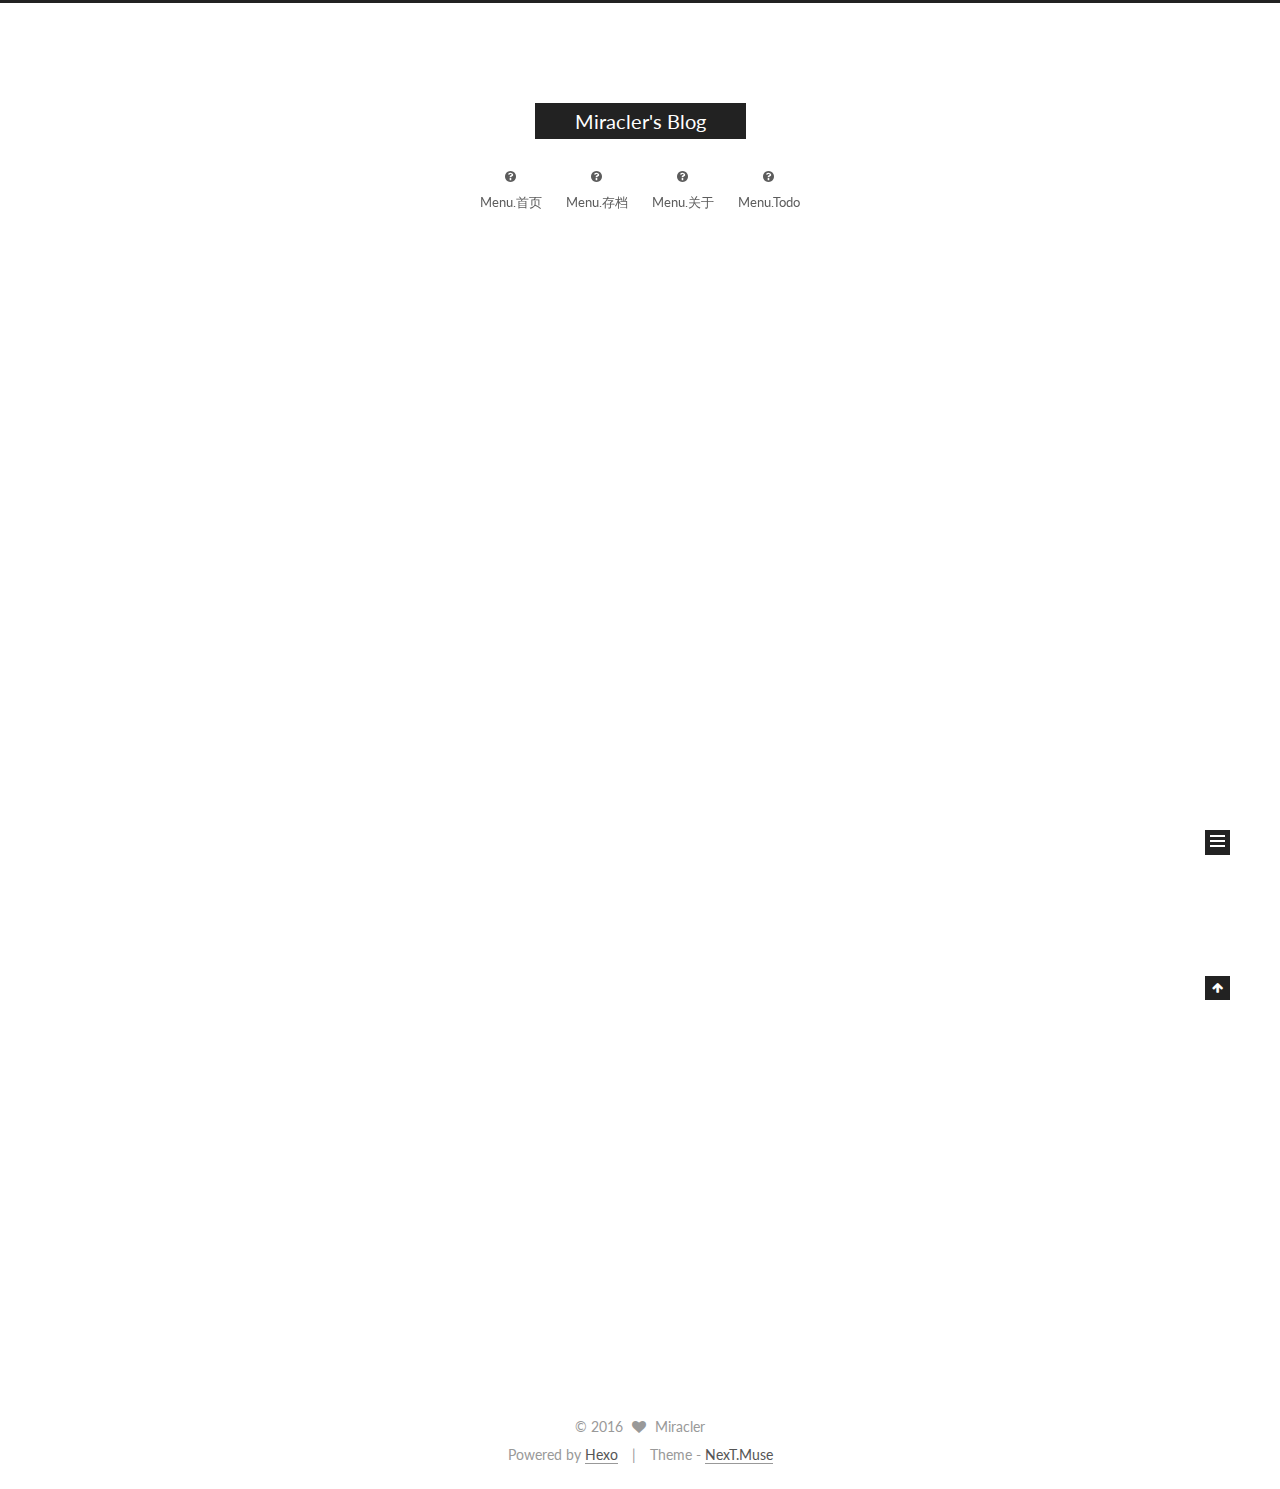
==== commit 30241dbf: "Site updated: 2016-04-06 00:56:38" ====
--- a/index.html
+++ b/index.html
@@ -41,7 +41,7 @@
 <link href="/css/main.css?v=0.5.0" rel="stylesheet" type="text/css" />
 
 
-  <meta name="keywords" content="Hexo, NexT" />
+  <meta name="keywords" content="Hexo, World" />
 
 
 
@@ -59,12 +59,12 @@
 
 <meta name="description">
 <meta property="og:type" content="website">
-<meta property="og:title" content="Hexo">
-<meta property="og:url" content="http://yoursite.com/index.html">
-<meta property="og:site_name" content="Hexo">
+<meta property="og:title" content="Miracler's Blog">
+<meta property="og:url" content="http://zxmiracler.com/index.html">
+<meta property="og:site_name" content="Miracler's Blog">
 <meta property="og:description">
 <meta name="twitter:card" content="summary">
-<meta name="twitter:title" content="Hexo">
+<meta name="twitter:title" content="Miracler's Blog">
 <meta name="twitter:description">
 
 
@@ -83,7 +83,7 @@
   };
 </script>
 
-  <title> Hexo </title>
+  <title> Miracler's Blog </title>
 </head>
 
 <body itemscope itemtype="http://schema.org/WebPage" lang="">
@@ -116,7 +116,7 @@
   <div class="custom-logo-site-title">
     <a href="/"  class="brand" rel="start">
       <span class="logo-line-before"><i></i></span>
-      <span class="site-title">Hexo</span>
+      <span class="site-title">Miracler's Blog</span>
       <span class="logo-line-after"><i></i></span>
     </a>
   </div>
@@ -138,32 +138,42 @@
     <ul id="menu" class="menu">
       
         
-        <li class="menu-item menu-item-home">
+        <li class="menu-item menu-item-首页">
           <a href="/" rel="section">
             
-              <i class="menu-item-icon fa fa-home fa-fw"></i> <br />
-            
-            Startseite
+              <i class="menu-item-icon fa fa-question-circle fa-fw"></i> <br />
+            
+            menu.首页
           </a>
         </li>
       
         
-        <li class="menu-item menu-item-archives">
+        <li class="menu-item menu-item-存档">
           <a href="/archives" rel="section">
             
-              <i class="menu-item-icon fa fa-archive fa-fw"></i> <br />
-            
-            Archiv
+              <i class="menu-item-icon fa fa-question-circle fa-fw"></i> <br />
+            
+            menu.存档
           </a>
         </li>
       
         
-        <li class="menu-item menu-item-tags">
+        <li class="menu-item menu-item-关于">
           <a href="/tags" rel="section">
             
-              <i class="menu-item-icon fa fa-tags fa-fw"></i> <br />
-            
-            Tags
+              <i class="menu-item-icon fa fa-question-circle fa-fw"></i> <br />
+            
+            menu.关于
+          </a>
+        </li>
+      
+        
+        <li class="menu-item menu-item-todo">
+          <a href="/todolist" rel="section">
+            
+              <i class="menu-item-icon fa fa-question-circle fa-fw"></i> <br />
+            
+            menu.todo
           </a>
         </li>
       
@@ -219,7 +229,7 @@
             <span class="post-meta-item-icon">
               <i class="fa fa-calendar-o"></i>
             </span>
-            <span class="post-meta-item-text">Veröffentlicht am</span>
+            <span class="post-meta-item-text">Posted on</span>
             <time itemprop="dateCreated" datetime="2016-04-04T17:34:53+08:00" content="2016-04-04">
               2016-04-04
             </time>
@@ -234,6 +244,15 @@
           
 
           
+          
+             <span id="/2016/04/04/hello-world/" class="leancloud_visitors" data-flag-title="Hello World">
+               &nbsp; | &nbsp;
+               <span class="post-meta-item-icon">
+                 <i class="fa fa-eye"></i>
+               </span>
+               <span class="post-meta-item-text">visitors </span>
+               <span class="leancloud-visitors-count"></span>
+              </span>
           
 
         </div>
@@ -320,15 +339,15 @@
         <div class="site-author motion-element" itemprop="author" itemscope itemtype="http://schema.org/Person">
           <img class="site-author-image" itemprop="image"
                src="/images/default_avatar.jpg"
-               alt="John Doe" />
-          <p class="site-author-name" itemprop="name">John Doe</p>
+               alt="Miracler" />
+          <p class="site-author-name" itemprop="name">Miracler</p>
           <p class="site-description motion-element" itemprop="description"></p>
         </div>
         <nav class="site-state motion-element">
           <div class="site-state-item site-state-posts">
-            <a href="/archives">
+            <a href="/">
               <span class="site-state-item-count">1</span>
-              <span class="site-state-item-name">Artikel</span>
+              <span class="site-state-item-name">posts</span>
             </a>
           </div>
 
@@ -373,11 +392,11 @@
   <span class="with-love">
     <i class="fa fa-heart"></i>
   </span>
-  <span class="author" itemprop="copyrightHolder">John Doe</span>
+  <span class="author" itemprop="copyrightHolder">Miracler</span>
 </div>
 
 <div class="powered-by">
-  Erstellt mit  <a class="theme-link" href="http://hexo.io">Hexo</a>
+  Powered by <a class="theme-link" href="http://hexo.io">Hexo</a>
 </div>
 
 <div class="theme-info">
@@ -461,6 +480,183 @@
   
 
   
-
+  <script src="https://cdn1.lncld.net/static/js/av-core-mini-0.6.1.js"></script>
+  <script>AV.initialize("i5CoSQsGTezLnssLBvhm3u6E-gzGzoHsz", "oRCdx4aESfd6kUkGmRyzuzOv");</script>
+  <script>
+    function showTime(Counter) {
+      var query = new AV.Query(Counter);
+      var entries = [];
+      var $visitors = $(".leancloud_visitors");
+
+      $visitors.each(function () {
+        entries.push( $(this).attr("id").trim() );
+      });
+
+      query.containedIn('url', entries);
+      query.find()
+        .done(function (results) {
+          var COUNT_CONTAINER_REF = '.leancloud-visitors-count';
+
+          if (results.length === 0) {
+            $visitors.find(COUNT_CONTAINER_REF).text(0);
+            return;
+          }
+
+          for (var i = 0; i < results.length; i++) {
+            var item = results[i];
+            var url = item.get('url');
+            var time = item.get('time');
+            var element = document.getElementById(url);
+
+            $(element).find(COUNT_CONTAINER_REF).text(time);
+          }
+        })
+        .fail(function (object, error) {
+          console.log("Error: " + error.code + " " + error.message);
+        });
+    }
+
+    function addCount(Counter) {
+      var $visitors = $(".leancloud_visitors");
+      var url = $visitors.attr('id').trim();
+      var title = $visitors.attr('data-flag-title').trim();
+      var query = new AV.Query(Counter);
+
+      query.equalTo("url", url);
+      query.find({
+        success: function(results) {
+          if (results.length > 0) {
+            var counter = results[0];
+            counter.fetchWhenSave(true);
+            counter.increment("time");
+            counter.save(null, {
+              success: function(counter) {
+                var $element = $(document.getElementById(url));
+                $element.find('.leancloud-visitors-count').text(counter.get('time'));
+              },
+              error: function(counter, error) {
+                console.log('Failed to save Visitor num, with error message: ' + error.message);
+              }
+            });
+          } else {
+            var newcounter = new Counter();
+            newcounter.set("title", title);
+            newcounter.set("url", url);
+            newcounter.set("time", 1);
+            newcounter.save(null, {
+              success: function(newcounter) {
+                var $element = $(document.getElementById(url));
+                $element.find('.leancloud-visitors-count').text(newcounter.get('time'));
+              },
+              error: function(newcounter, error) {
+                console.log('Failed to create');
+              }
+            });
+          }
+        },
+        error: function(error) {
+          console.log('Error:' + error.code + " " + error.message);
+        }
+      });
+    }
+
+    $(function() {
+      var Counter = AV.Object.extend("Counter");
+      if ($('.leancloud_visitors').length == 1) {
+        addCount(Counter);
+      } else if ($('.post-title-link').length > 1) {
+        showTime(Counter);
+      }
+    });
+  </script>
+
+
+
+  
+
+  
+  	 <!-- custom analytics part create by xiamo -->
+<script src="https://cdn1.lncld.net/static/js/av-core-mini-0.6.1.js"></script>
+<script>AV.initialize("i5CoSQsGTezLnssLBvhm3u6E-gzGzoHsz", "oRCdx4aESfd6kUkGmRyzuzOv");</script>
+<script>
+function showTime(Counter) {
+	var query = new AV.Query(Counter);
+	$(".leancloud_visitors").each(function() {
+		var url = $(this).attr("id").trim();
+		query.equalTo("url", url);
+		query.find({
+			success: function(results) {
+				if (results.length == 0) {
+					var content = $(document.getElementById(url)).text() + ': 0';
+					$(document.getElementById(url)).text(content);
+					return;
+				}
+				for (var i = 0; i < results.length; i++) {
+					var object = results[i];
+					var content = $(document.getElementById(url)).text() + ': ' + object.get('time');
+					$(document.getElementById(url)).text(content);
+				}
+			},
+			error: function(object, error) {
+				console.log("Error: " + error.code + " " + error.message);
+			}
+		});
+
+	});
+}
+
+function addCount(Counter) {
+	var Counter = AV.Object.extend("Counter");
+	url = $(".leancloud_visitors").attr('id').trim();
+	title = $(".leancloud_visitors").attr('data-flag-title').trim();
+	var query = new AV.Query(Counter);
+	query.equalTo("url", url);
+	query.find({
+		success: function(results) {
+			if (results.length > 0) {
+				var counter = results[0];
+				counter.fetchWhenSave(true);
+				counter.increment("time");
+				counter.save(null, {
+					success: function(counter) {
+						var content = $(document.getElementById(url)).text() + ': ' + counter.get('time');
+						$(document.getElementById(url)).text(content);
+					},
+					error: function(counter, error) {
+						console.log('Failed to save Visitor num, with error message: ' + error.message);
+					}
+				});
+			} else {
+				var newcounter = new Counter();
+				newcounter.set("title", title);
+				newcounter.set("url", url);
+				newcounter.set("time", 1);
+				newcounter.save(null, {
+					success: function(newcounter) {
+					    console.log("newcounter.get('time')="+newcounter.get('time'));
+						var content = $(document.getElementById(url)).text() + ': ' + newcounter.get('time');
+						$(document.getElementById(url)).text(content);
+					},
+					error: function(newcounter, error) {
+						console.log('Failed to create');
+					}
+				});
+			}
+		},
+		error: function(error) {
+			console.log('Error:' + error.code + " " + error.message);
+		}
+	});
+}
+$(function() {
+	var Counter = AV.Object.extend("Counter");
+	if ($('.leancloud_visitors').length == 1) {
+		addCount(Counter);
+	} else if ($('.post-title-link').length > 1) {
+		showTime(Counter);
+	}
+}); 
+</script>
+  
 </body>
 </html>
--- a/css/main.css
+++ b/css/main.css
@@ -1517,7 +1517,7 @@
   width: 4px;
   height: 4px;
   border-radius: 50%;
-  background: #b45db8;
+  background: #ffff08;
 }
 .links-of-blogroll {
   font-size: 13px;
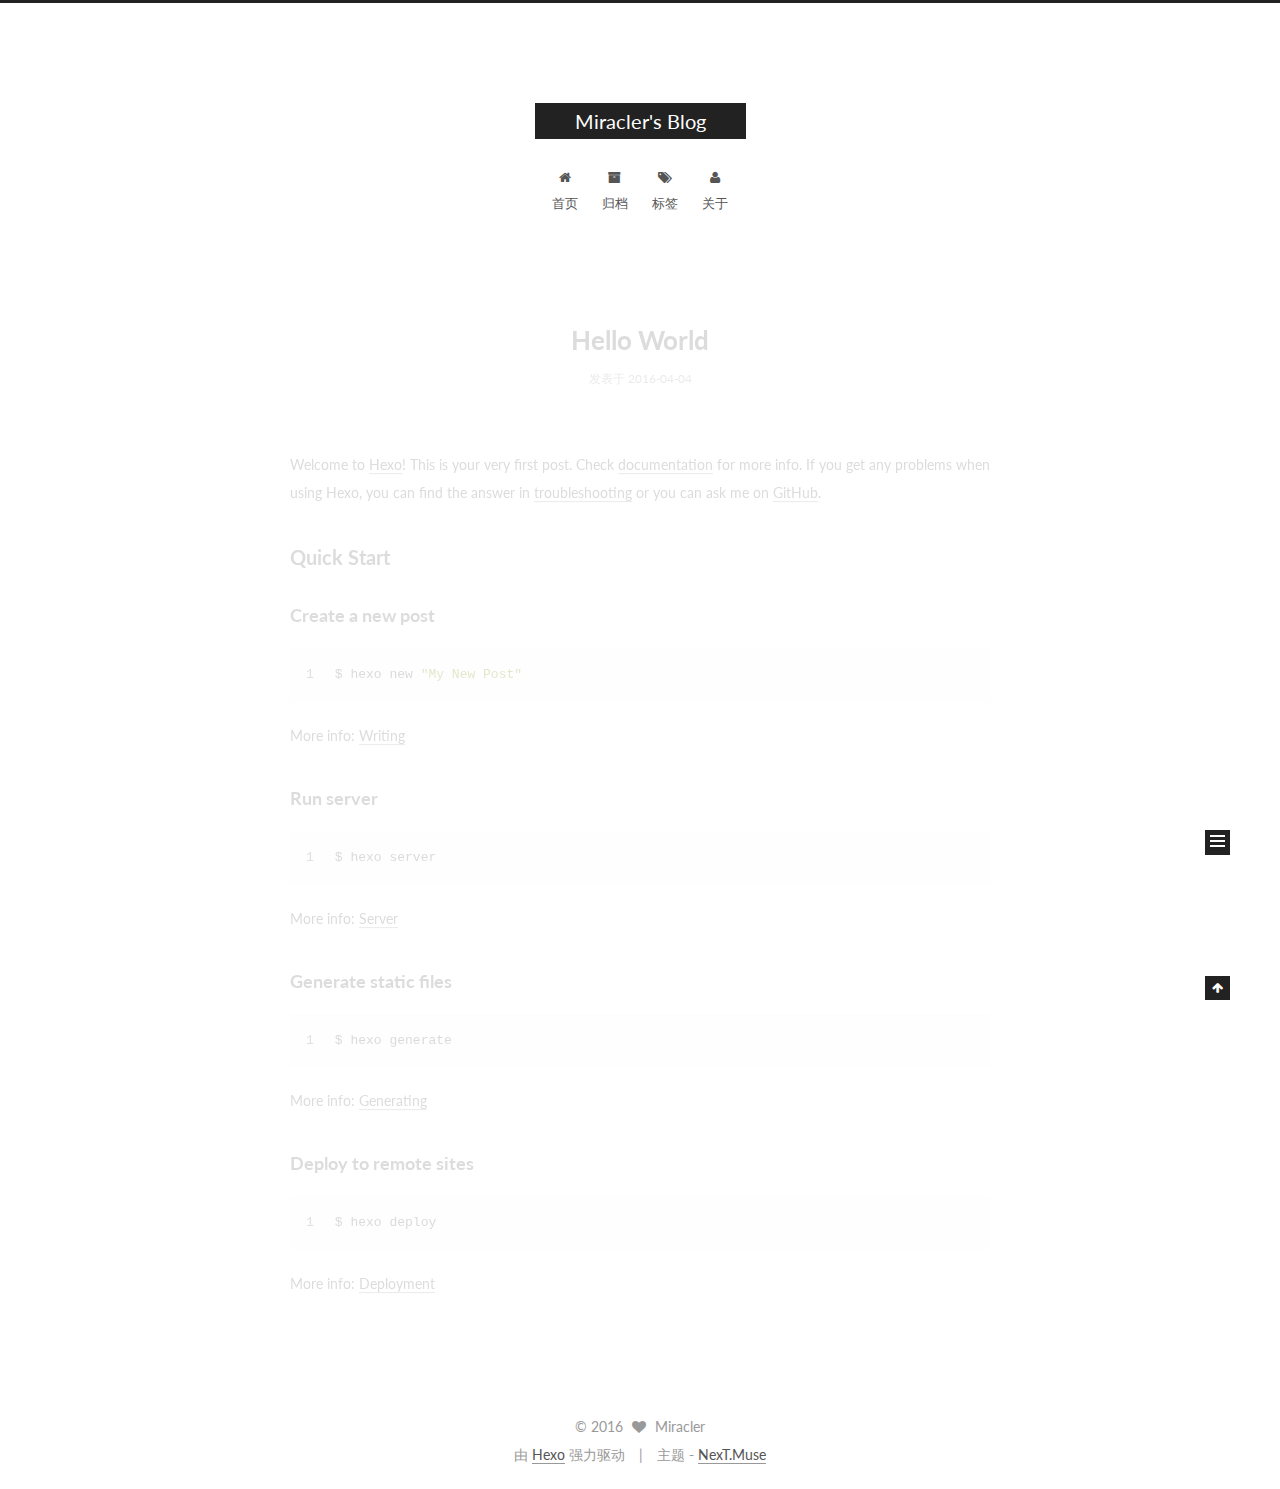
==== commit 51de264f: "Site updated: 2016-04-06 01:17:36" ====
--- a/index.html
+++ b/index.html
@@ -41,7 +41,7 @@
 <link href="/css/main.css?v=0.5.0" rel="stylesheet" type="text/css" />
 
 
-  <meta name="keywords" content="Hexo, World" />
+  <meta name="keywords" content="Hexo, NexT" />
 
 
 
@@ -78,7 +78,7 @@
     motion: true,
     duoshuo: {
       userId: 0,
-      author: 'Author'
+      author: '博主'
     }
   };
 </script>
@@ -86,7 +86,7 @@
   <title> Miracler's Blog </title>
 </head>
 
-<body itemscope itemtype="http://schema.org/WebPage" lang="">
+<body itemscope itemtype="http://schema.org/WebPage" lang="zh-Hans">
 
   
 
@@ -138,42 +138,42 @@
     <ul id="menu" class="menu">
       
         
-        <li class="menu-item menu-item-首页">
+        <li class="menu-item menu-item-home">
           <a href="/" rel="section">
             
-              <i class="menu-item-icon fa fa-question-circle fa-fw"></i> <br />
-            
-            menu.首页
+              <i class="menu-item-icon fa fa-home fa-fw"></i> <br />
+            
+            首页
           </a>
         </li>
       
         
-        <li class="menu-item menu-item-存档">
+        <li class="menu-item menu-item-archives">
           <a href="/archives" rel="section">
             
-              <i class="menu-item-icon fa fa-question-circle fa-fw"></i> <br />
-            
-            menu.存档
+              <i class="menu-item-icon fa fa-archive fa-fw"></i> <br />
+            
+            归档
           </a>
         </li>
       
         
-        <li class="menu-item menu-item-关于">
+        <li class="menu-item menu-item-tags">
           <a href="/tags" rel="section">
             
-              <i class="menu-item-icon fa fa-question-circle fa-fw"></i> <br />
-            
-            menu.关于
+              <i class="menu-item-icon fa fa-tags fa-fw"></i> <br />
+            
+            标签
           </a>
         </li>
       
         
-        <li class="menu-item menu-item-todo">
-          <a href="/todolist" rel="section">
-            
-              <i class="menu-item-icon fa fa-question-circle fa-fw"></i> <br />
-            
-            menu.todo
+        <li class="menu-item menu-item-about">
+          <a href="/about" rel="section">
+            
+              <i class="menu-item-icon fa fa-user fa-fw"></i> <br />
+            
+            关于
           </a>
         </li>
       
@@ -229,7 +229,7 @@
             <span class="post-meta-item-icon">
               <i class="fa fa-calendar-o"></i>
             </span>
-            <span class="post-meta-item-text">Posted on</span>
+            <span class="post-meta-item-text">发表于</span>
             <time itemprop="dateCreated" datetime="2016-04-04T17:34:53+08:00" content="2016-04-04">
               2016-04-04
             </time>
@@ -244,15 +244,6 @@
           
 
           
-          
-             <span id="/2016/04/04/hello-world/" class="leancloud_visitors" data-flag-title="Hello World">
-               &nbsp; | &nbsp;
-               <span class="post-meta-item-icon">
-                 <i class="fa fa-eye"></i>
-               </span>
-               <span class="post-meta-item-text">visitors </span>
-               <span class="leancloud-visitors-count"></span>
-              </span>
           
 
         </div>
@@ -345,9 +336,9 @@
         </div>
         <nav class="site-state motion-element">
           <div class="site-state-item site-state-posts">
-            <a href="/">
+            <a href="/archives">
               <span class="site-state-item-count">1</span>
-              <span class="site-state-item-name">posts</span>
+              <span class="site-state-item-name">日志</span>
             </a>
           </div>
 
@@ -396,11 +387,11 @@
 </div>
 
 <div class="powered-by">
-  Powered by <a class="theme-link" href="http://hexo.io">Hexo</a>
+  由 <a class="theme-link" href="http://hexo.io">Hexo</a> 强力驱动
 </div>
 
 <div class="theme-info">
-  Theme -
+  主题 -
   <a class="theme-link" href="https://github.com/iissnan/hexo-theme-next">
     NexT.Muse
   </a>
@@ -480,183 +471,6 @@
   
 
   
-  <script src="https://cdn1.lncld.net/static/js/av-core-mini-0.6.1.js"></script>
-  <script>AV.initialize("i5CoSQsGTezLnssLBvhm3u6E-gzGzoHsz", "oRCdx4aESfd6kUkGmRyzuzOv");</script>
-  <script>
-    function showTime(Counter) {
-      var query = new AV.Query(Counter);
-      var entries = [];
-      var $visitors = $(".leancloud_visitors");
-
-      $visitors.each(function () {
-        entries.push( $(this).attr("id").trim() );
-      });
-
-      query.containedIn('url', entries);
-      query.find()
-        .done(function (results) {
-          var COUNT_CONTAINER_REF = '.leancloud-visitors-count';
-
-          if (results.length === 0) {
-            $visitors.find(COUNT_CONTAINER_REF).text(0);
-            return;
-          }
-
-          for (var i = 0; i < results.length; i++) {
-            var item = results[i];
-            var url = item.get('url');
-            var time = item.get('time');
-            var element = document.getElementById(url);
-
-            $(element).find(COUNT_CONTAINER_REF).text(time);
-          }
-        })
-        .fail(function (object, error) {
-          console.log("Error: " + error.code + " " + error.message);
-        });
-    }
-
-    function addCount(Counter) {
-      var $visitors = $(".leancloud_visitors");
-      var url = $visitors.attr('id').trim();
-      var title = $visitors.attr('data-flag-title').trim();
-      var query = new AV.Query(Counter);
-
-      query.equalTo("url", url);
-      query.find({
-        success: function(results) {
-          if (results.length > 0) {
-            var counter = results[0];
-            counter.fetchWhenSave(true);
-            counter.increment("time");
-            counter.save(null, {
-              success: function(counter) {
-                var $element = $(document.getElementById(url));
-                $element.find('.leancloud-visitors-count').text(counter.get('time'));
-              },
-              error: function(counter, error) {
-                console.log('Failed to save Visitor num, with error message: ' + error.message);
-              }
-            });
-          } else {
-            var newcounter = new Counter();
-            newcounter.set("title", title);
-            newcounter.set("url", url);
-            newcounter.set("time", 1);
-            newcounter.save(null, {
-              success: function(newcounter) {
-                var $element = $(document.getElementById(url));
-                $element.find('.leancloud-visitors-count').text(newcounter.get('time'));
-              },
-              error: function(newcounter, error) {
-                console.log('Failed to create');
-              }
-            });
-          }
-        },
-        error: function(error) {
-          console.log('Error:' + error.code + " " + error.message);
-        }
-      });
-    }
-
-    $(function() {
-      var Counter = AV.Object.extend("Counter");
-      if ($('.leancloud_visitors').length == 1) {
-        addCount(Counter);
-      } else if ($('.post-title-link').length > 1) {
-        showTime(Counter);
-      }
-    });
-  </script>
-
-
-
-  
-
-  
-  	 <!-- custom analytics part create by xiamo -->
-<script src="https://cdn1.lncld.net/static/js/av-core-mini-0.6.1.js"></script>
-<script>AV.initialize("i5CoSQsGTezLnssLBvhm3u6E-gzGzoHsz", "oRCdx4aESfd6kUkGmRyzuzOv");</script>
-<script>
-function showTime(Counter) {
-	var query = new AV.Query(Counter);
-	$(".leancloud_visitors").each(function() {
-		var url = $(this).attr("id").trim();
-		query.equalTo("url", url);
-		query.find({
-			success: function(results) {
-				if (results.length == 0) {
-					var content = $(document.getElementById(url)).text() + ': 0';
-					$(document.getElementById(url)).text(content);
-					return;
-				}
-				for (var i = 0; i < results.length; i++) {
-					var object = results[i];
-					var content = $(document.getElementById(url)).text() + ': ' + object.get('time');
-					$(document.getElementById(url)).text(content);
-				}
-			},
-			error: function(object, error) {
-				console.log("Error: " + error.code + " " + error.message);
-			}
-		});
-
-	});
-}
-
-function addCount(Counter) {
-	var Counter = AV.Object.extend("Counter");
-	url = $(".leancloud_visitors").attr('id').trim();
-	title = $(".leancloud_visitors").attr('data-flag-title').trim();
-	var query = new AV.Query(Counter);
-	query.equalTo("url", url);
-	query.find({
-		success: function(results) {
-			if (results.length > 0) {
-				var counter = results[0];
-				counter.fetchWhenSave(true);
-				counter.increment("time");
-				counter.save(null, {
-					success: function(counter) {
-						var content = $(document.getElementById(url)).text() + ': ' + counter.get('time');
-						$(document.getElementById(url)).text(content);
-					},
-					error: function(counter, error) {
-						console.log('Failed to save Visitor num, with error message: ' + error.message);
-					}
-				});
-			} else {
-				var newcounter = new Counter();
-				newcounter.set("title", title);
-				newcounter.set("url", url);
-				newcounter.set("time", 1);
-				newcounter.save(null, {
-					success: function(newcounter) {
-					    console.log("newcounter.get('time')="+newcounter.get('time'));
-						var content = $(document.getElementById(url)).text() + ': ' + newcounter.get('time');
-						$(document.getElementById(url)).text(content);
-					},
-					error: function(newcounter, error) {
-						console.log('Failed to create');
-					}
-				});
-			}
-		},
-		error: function(error) {
-			console.log('Error:' + error.code + " " + error.message);
-		}
-	});
-}
-$(function() {
-	var Counter = AV.Object.extend("Counter");
-	if ($('.leancloud_visitors').length == 1) {
-		addCount(Counter);
-	} else if ($('.post-title-link').length > 1) {
-		showTime(Counter);
-	}
-}); 
-</script>
-  
+
 </body>
 </html>
--- a/css/main.css
+++ b/css/main.css
@@ -1517,7 +1517,7 @@
   width: 4px;
   height: 4px;
   border-radius: 50%;
-  background: #ffff08;
+  background: #18ff93;
 }
 .links-of-blogroll {
   font-size: 13px;
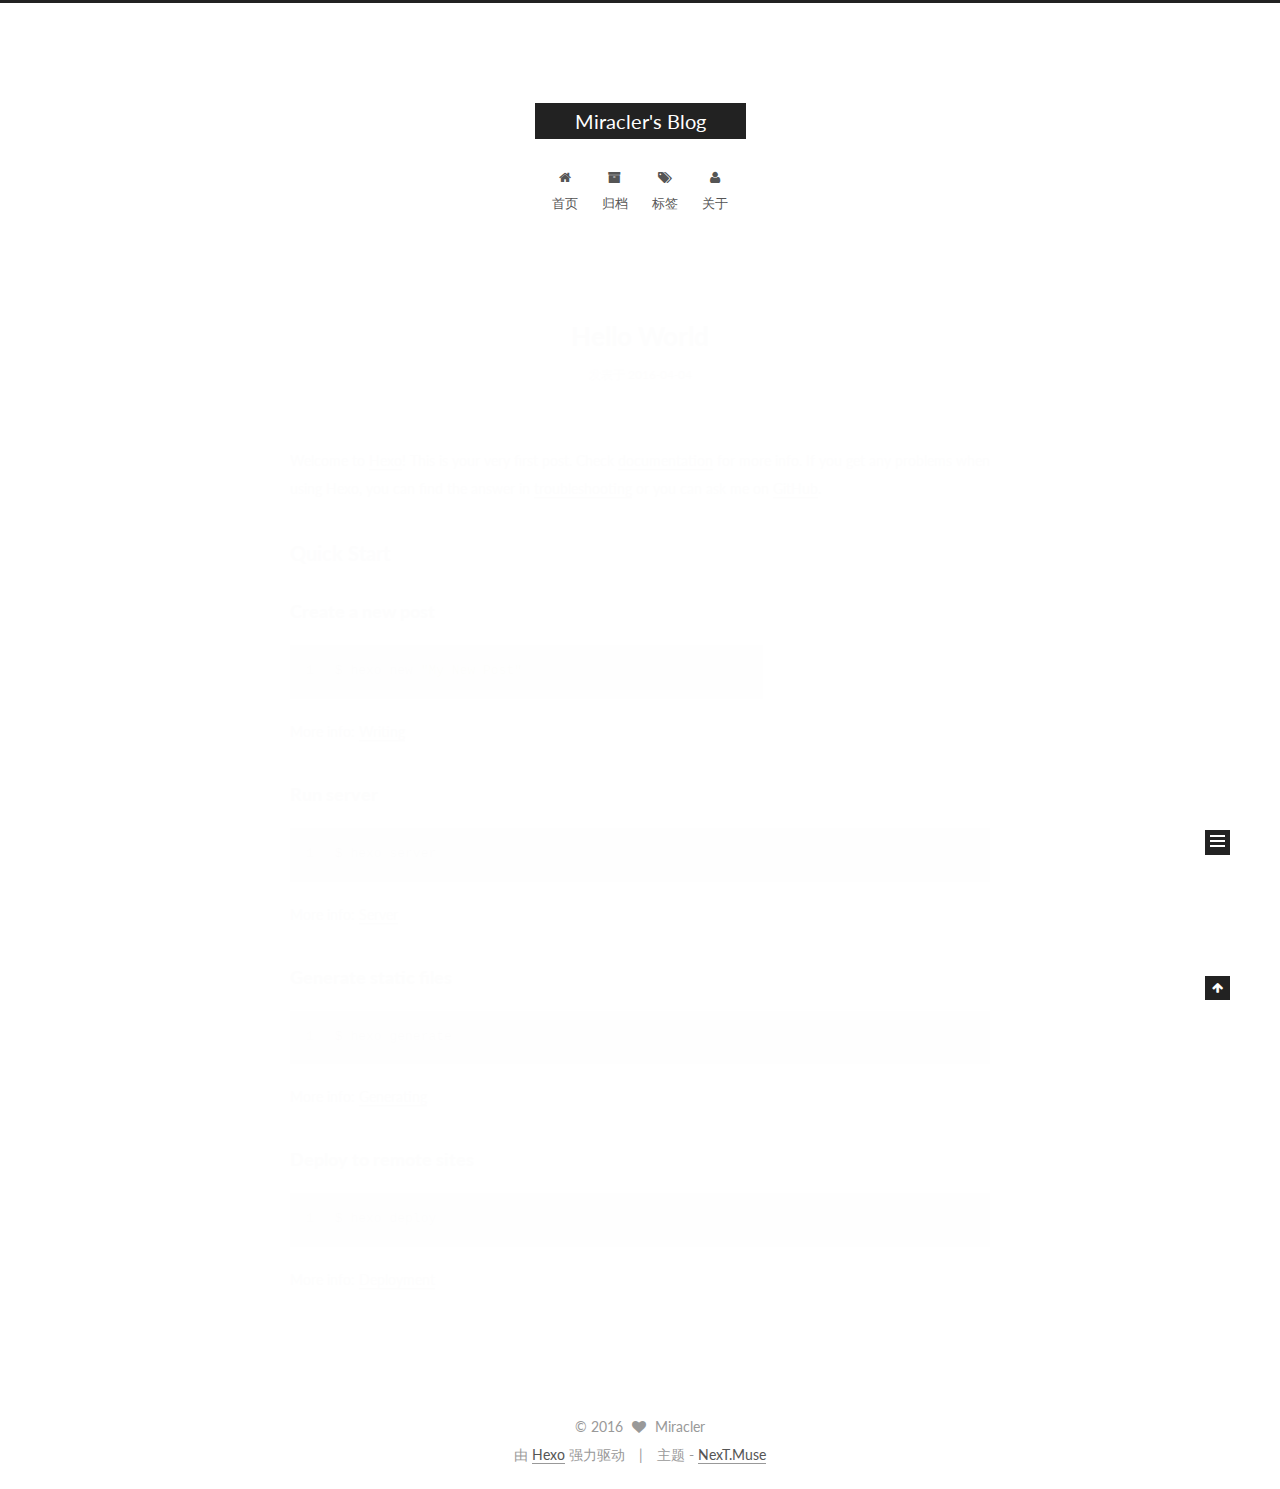
==== commit e9b7cb48: "Site updated: 2016-04-07 00:59:19" ====
--- a/index.html
+++ b/index.html
@@ -471,6 +471,6 @@
   
 
   
-
+  
 </body>
 </html>
--- a/css/main.css
+++ b/css/main.css
@@ -1517,7 +1517,7 @@
   width: 4px;
   height: 4px;
   border-radius: 50%;
-  background: #18ff93;
+  background: #ff60b3;
 }
 .links-of-blogroll {
   font-size: 13px;
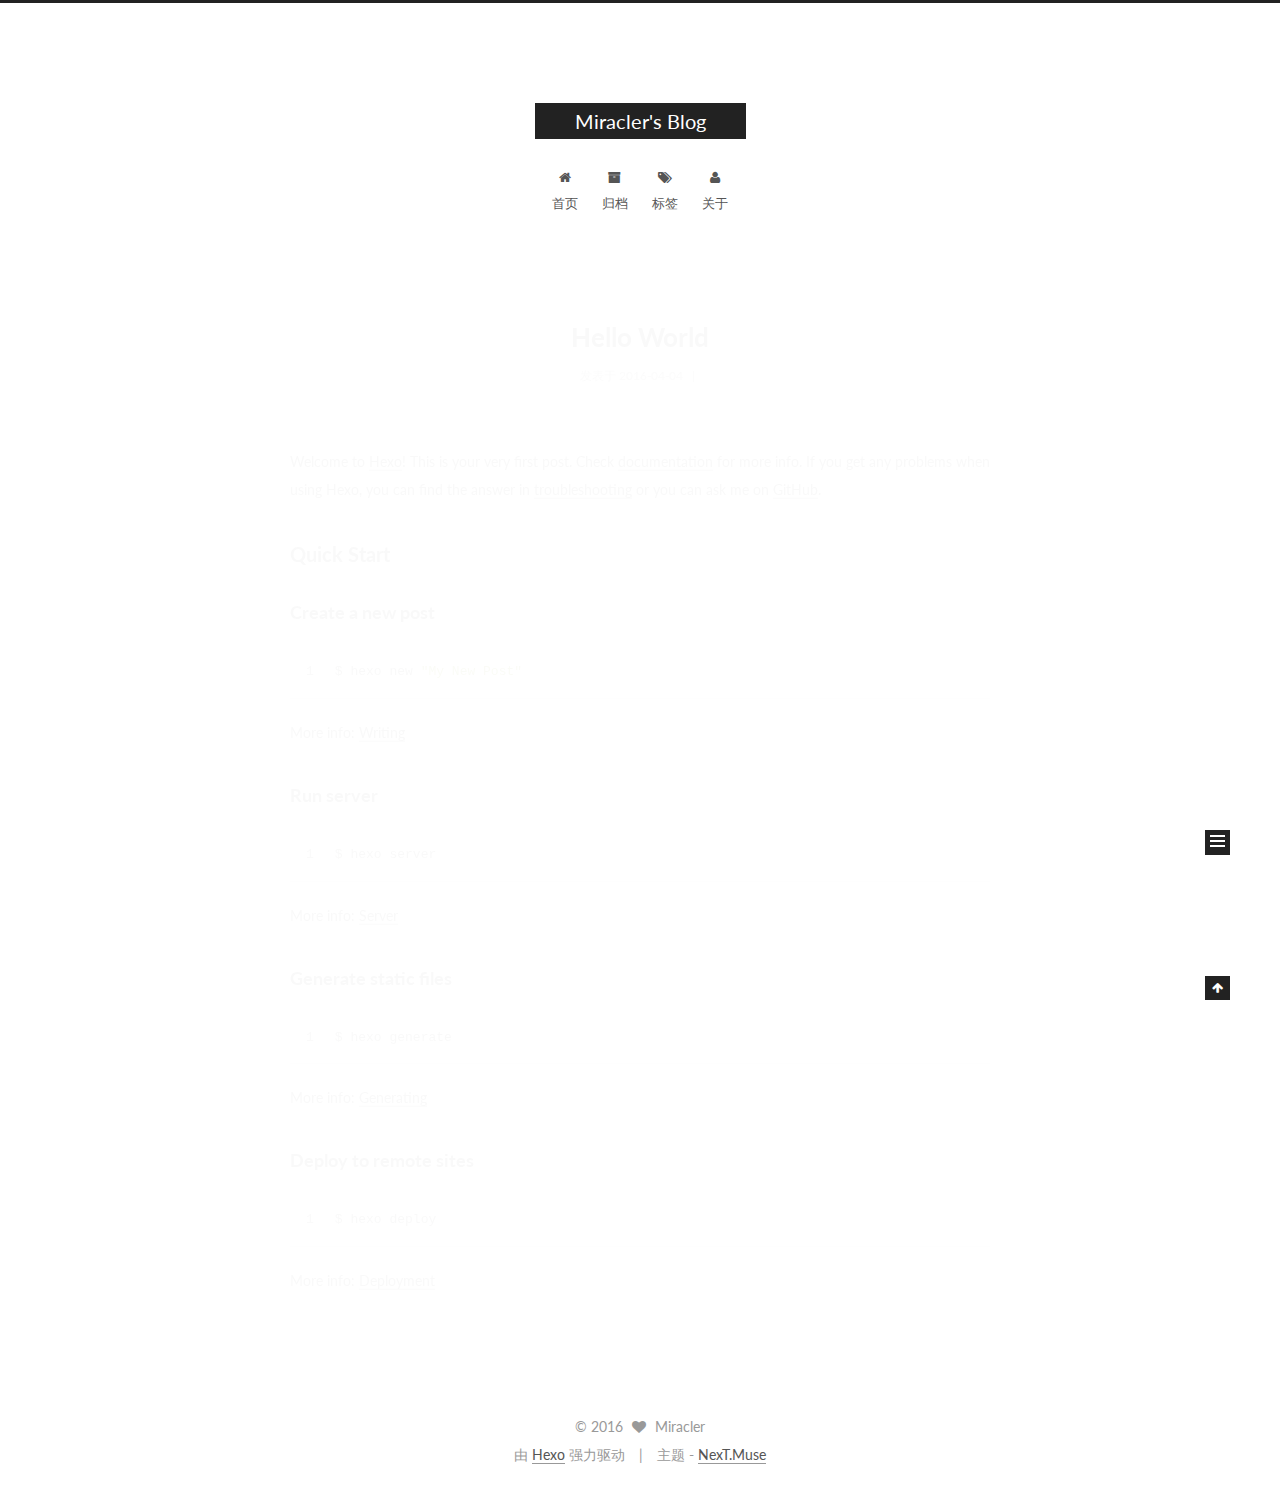
==== commit db6f596a: "Site updated: 2016-04-09 00:56:50" ====
--- a/index.html
+++ b/index.html
@@ -92,6 +92,16 @@
 
 
 
+  <script type="text/javascript">
+    var _hmt = _hmt || [];
+    (function() {
+      var hm = document.createElement("script");
+      hm.src = "//hm.baidu.com/hm.js?2ca24713b33c658da0f087c9705a0e4d";
+      var s = document.getElementsByTagName("script")[0];
+      s.parentNode.insertBefore(hm, s);
+    })();
+  </script>
+
 
 
 
@@ -238,6 +248,13 @@
           
 
           
+            
+              <span class="post-comments-count">
+                &nbsp; | &nbsp;
+                <a href="/2016/04/04/hello-world/#comments" itemprop="discussionUrl">
+                  <span class="post-comments-count ds-thread-count" data-thread-key="2016/04/04/hello-world/" itemprop="commentsCount"></span>
+                </a>
+              </span>
             
           
 
@@ -458,9 +475,28 @@
 
   
 
-
-
-  
+  
+    
+  
+
+  <script type="text/javascript">
+    var duoshuoQuery = {short_name:"miracler"};
+    (function() {
+      var ds = document.createElement('script');
+      ds.type = 'text/javascript';ds.async = true;
+      ds.id = 'duoshuo-script';
+      ds.src = (document.location.protocol == 'https:' ? 'https:' : 'http:') + '//static.duoshuo.com/embed.js';
+      ds.charset = 'UTF-8';
+      (document.getElementsByTagName('head')[0]
+      || document.getElementsByTagName('body')[0]).appendChild(ds);
+    })();
+  </script>
+
+  
+    
+  
+
+
 
 
 
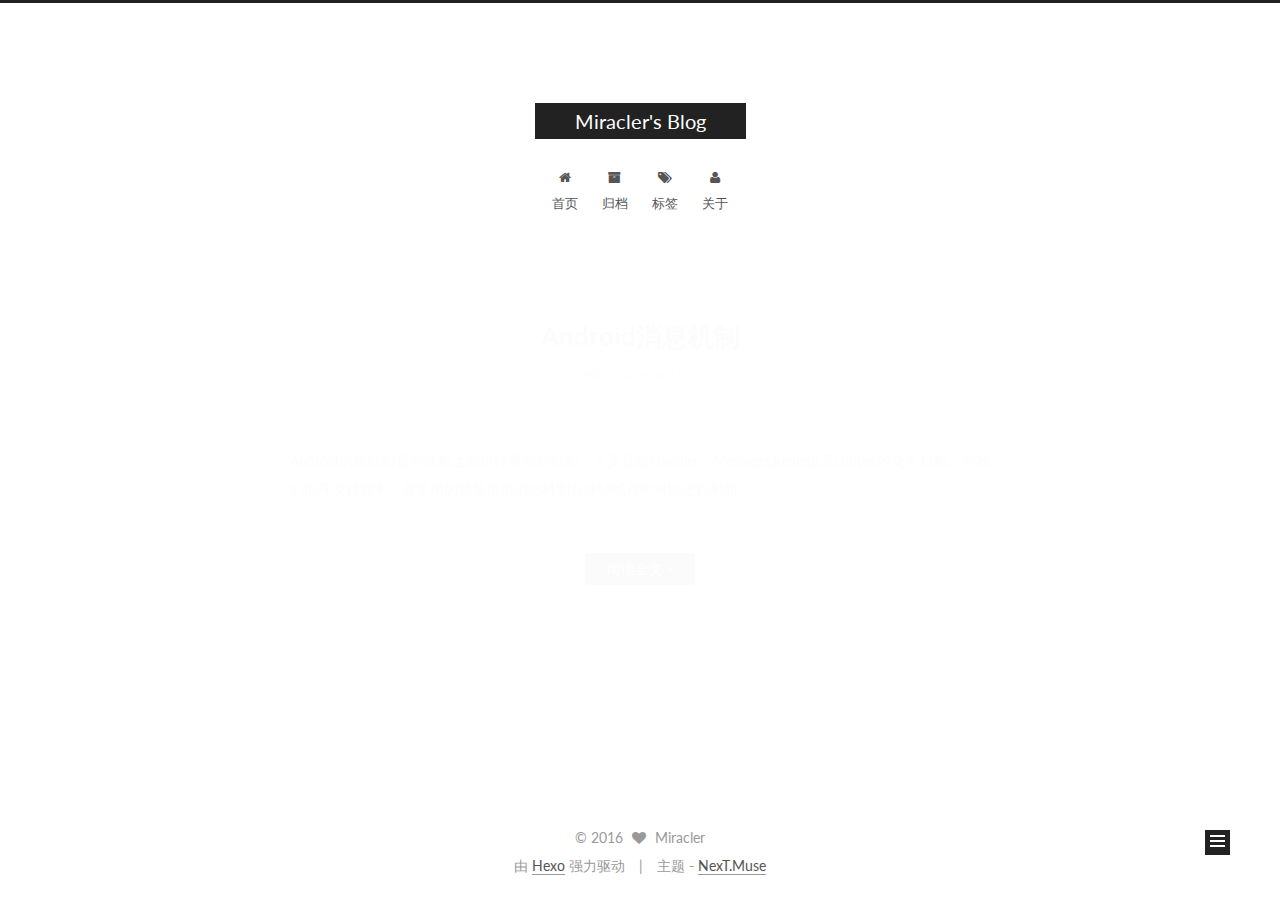
==== commit e70f252c: "Site updated: 2016-06-13 23:17:31" ====
--- a/index.html
+++ b/index.html
@@ -226,8 +226,8 @@
             
               
                 
-                <a class="post-title-link" href="/2016/04/04/hello-world/" itemprop="url">
-                  Hello World
+                <a class="post-title-link" href="/2016/06/13/Android消息机制/" itemprop="url">
+                  Android消息机制
                 </a>
               
             
@@ -240,8 +240,8 @@
               <i class="fa fa-calendar-o"></i>
             </span>
             <span class="post-meta-item-text">发表于</span>
-            <time itemprop="dateCreated" datetime="2016-04-04T17:34:53+08:00" content="2016-04-04">
-              2016-04-04
+            <time itemprop="dateCreated" datetime="2016-06-13T22:06:38+08:00" content="2016-06-13">
+              2016-06-13
             </time>
           </span>
 
@@ -251,8 +251,8 @@
             
               <span class="post-comments-count">
                 &nbsp; | &nbsp;
-                <a href="/2016/04/04/hello-world/#comments" itemprop="discussionUrl">
-                  <span class="post-comments-count ds-thread-count" data-thread-key="2016/04/04/hello-world/" itemprop="commentsCount"></span>
+                <a href="/2016/06/13/Android消息机制/#comments" itemprop="discussionUrl">
+                  <span class="post-comments-count ds-thread-count" data-thread-key="2016/06/13/Android消息机制/" itemprop="commentsCount"></span>
                 </a>
               </span>
             
@@ -275,18 +275,12 @@
 
       
         
-          
-            <p>Welcome to <a href="https://hexo.io/" target="_blank" rel="external">Hexo</a>! This is your very first post. Check <a href="https://hexo.io/docs/" target="_blank" rel="external">documentation</a> for more info. If you get any problems when using Hexo, you can find the answer in <a href="https://hexo.io/docs/troubleshooting.html" target="_blank" rel="external">troubleshooting</a> or you can ask me on <a href="https://github.com/hexojs/hexo/issues" target="_blank" rel="external">GitHub</a>.</p>
-<h2 id="Quick-Start"><a href="#Quick-Start" class="headerlink" title="Quick Start"></a>Quick Start</h2><h3 id="Create-a-new-post"><a href="#Create-a-new-post" class="headerlink" title="Create a new post"></a>Create a new post</h3><figure class="highlight bash"><table><tr><td class="gutter"><pre><span class="line">1</span><br></pre></td><td class="code"><pre><span class="line">$ hexo new <span class="string">"My New Post"</span></span><br></pre></td></tr></table></figure>
-<p>More info: <a href="https://hexo.io/docs/writing.html" target="_blank" rel="external">Writing</a></p>
-<h3 id="Run-server"><a href="#Run-server" class="headerlink" title="Run server"></a>Run server</h3><figure class="highlight bash"><table><tr><td class="gutter"><pre><span class="line">1</span><br></pre></td><td class="code"><pre><span class="line">$ hexo server</span><br></pre></td></tr></table></figure>
-<p>More info: <a href="https://hexo.io/docs/server.html" target="_blank" rel="external">Server</a></p>
-<h3 id="Generate-static-files"><a href="#Generate-static-files" class="headerlink" title="Generate static files"></a>Generate static files</h3><figure class="highlight bash"><table><tr><td class="gutter"><pre><span class="line">1</span><br></pre></td><td class="code"><pre><span class="line">$ hexo generate</span><br></pre></td></tr></table></figure>
-<p>More info: <a href="https://hexo.io/docs/generating.html" target="_blank" rel="external">Generating</a></p>
-<h3 id="Deploy-to-remote-sites"><a href="#Deploy-to-remote-sites" class="headerlink" title="Deploy to remote sites"></a>Deploy to remote sites</h3><figure class="highlight bash"><table><tr><td class="gutter"><pre><span class="line">1</span><br></pre></td><td class="code"><pre><span class="line">$ hexo deploy</span><br></pre></td></tr></table></figure>
-<p>More info: <a href="https://hexo.io/docs/deployment.html" target="_blank" rel="external">Deployment</a></p>
-
-          
+          <p>Android消息机制是在线程之间进行通信的机制，主要是指Handler、MessageQueue以及Looper的交互过程。在我们的开发过程中，最常用的就是使用消息机制在非UI线程中对UI进行刷新。</p>
+          <div class="post-more-link text-center">
+            <a class="btn" href="/2016/06/13/Android消息机制/#more" rel="contents">
+              阅读全文 &raquo;
+            </a>
+          </div>
         
       
     </div>
@@ -362,6 +356,13 @@
           
 
           
+            <div class="site-state-item site-state-tags">
+              <a href="/tags">
+                <span class="site-state-item-count">1</span>
+                <span class="site-state-item-name">标签</span>
+              </a>
+            </div>
+          
 
         </nav>
 
--- a/css/main.css
+++ b/css/main.css
@@ -510,8 +510,8 @@
   margin: 20px 0;
   padding: 15px;
   font-size: 13px;
-  color: #4d4d4c;
-  background: #f7f7f7;
+  color: #eaeaea;
+  background: #000;
   line-height: 1.6;
 }
 pre,
@@ -547,7 +547,7 @@
 }
 .highlight figcaption {
   font-size: 0.85em;
-  color: #8e908c;
+  color: #969896;
   line-height: 1em;
   margin-bottom: 1em;
 }
@@ -571,7 +571,7 @@
   height: 20px;
 }
 pre .comment {
-  color: #8e908c;
+  color: #969896;
 }
 pre .variable,
 pre .attribute,
@@ -585,7 +585,7 @@
 pre .css .id,
 pre .css .class,
 pre .css .pseudo {
-  color: #c82829;
+  color: #d54e53;
 }
 pre .number,
 pre .preprocessor,
@@ -594,7 +594,7 @@
 pre .params,
 pre .constant,
 pre .command {
-  color: #f5871f;
+  color: #e78c45;
 }
 pre .ruby .class .title,
 pre .css .rules .attribute,
@@ -607,11 +607,11 @@
 pre .special,
 pre .number,
 pre .formula {
-  color: #718c00;
+  color: #b9ca4a;
 }
 pre .title,
 pre .css .hexcolor {
-  color: #3e999f;
+  color: #70c0b1;
 }
 pre .function,
 pre .python .decorator,
@@ -621,11 +621,11 @@
 pre .perl .sub,
 pre .javascript .title,
 pre .coffeescript .title {
-  color: #4271ae;
+  color: #7aa6da;
 }
 pre .keyword,
 pre .javascript .function {
-  color: #8959a8;
+  color: #c397d8;
 }
 .full-image.full-image.full-image {
   border: none;
@@ -1517,7 +1517,7 @@
   width: 4px;
   height: 4px;
   border-radius: 50%;
-  background: #ff60b3;
+  background: #ff777f;
 }
 .links-of-blogroll {
   font-size: 13px;
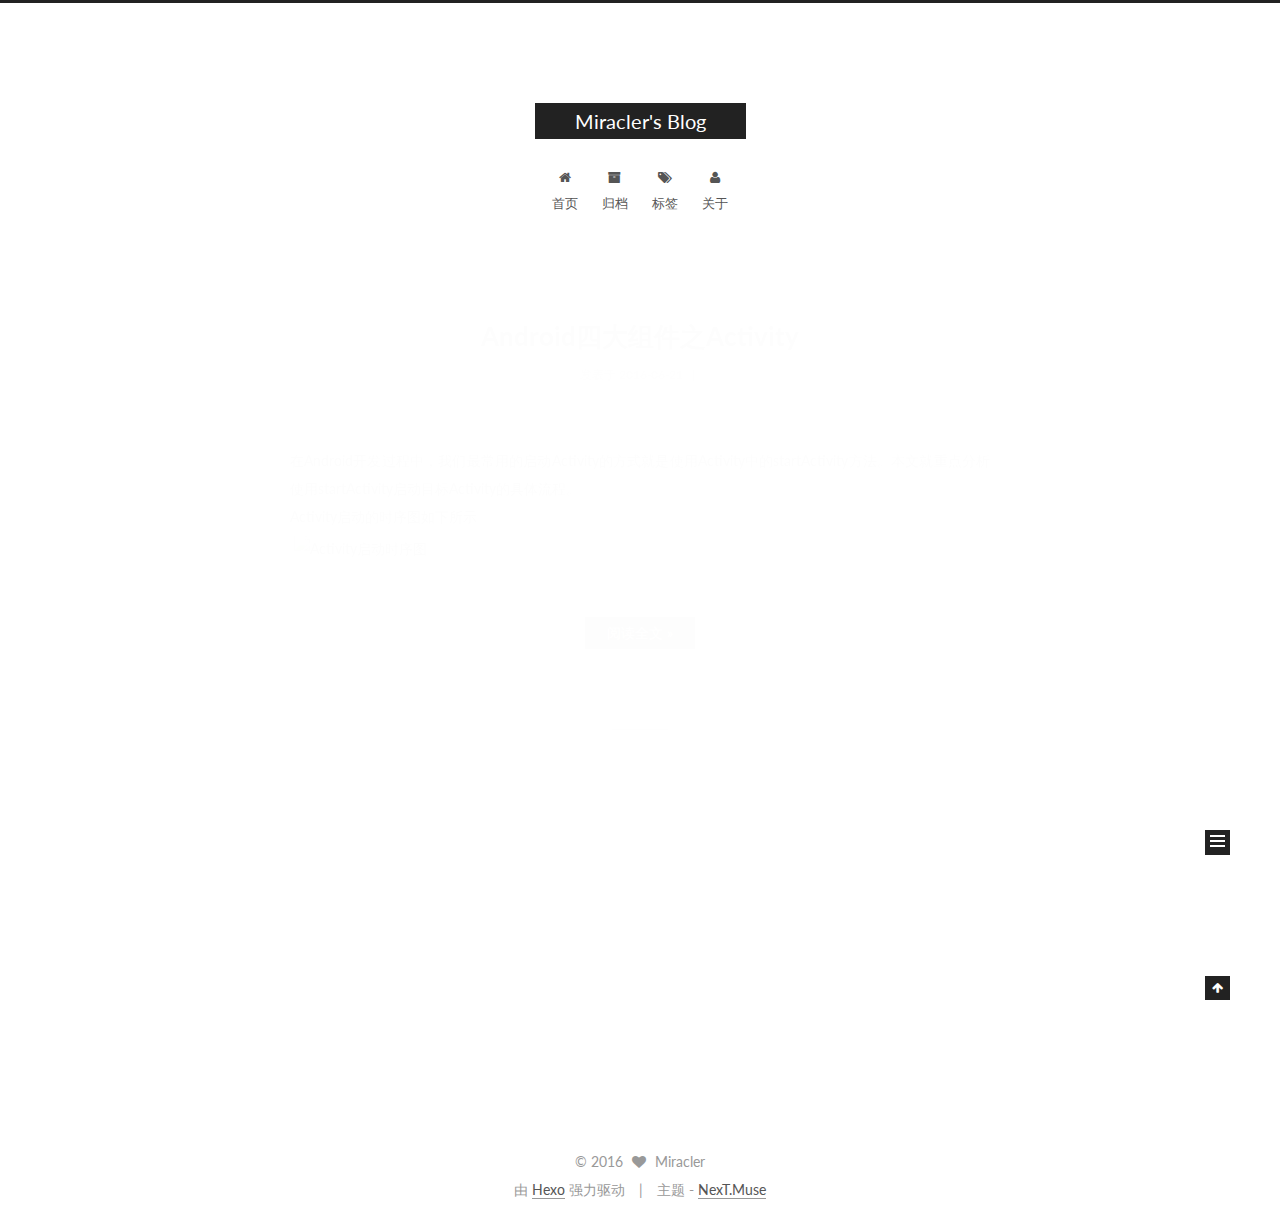
==== commit 74c5fc87: "Site updated: 2016-06-21 23:41:01" ====
--- a/index.html
+++ b/index.html
@@ -226,6 +226,108 @@
             
               
                 
+                <a class="post-title-link" href="/2016/06/21/Android四大组件之Activity/" itemprop="url">
+                  Android四大组件之Activity
+                </a>
+              
+            
+          </h1>
+        
+
+        <div class="post-meta">
+          <span class="post-time">
+            <span class="post-meta-item-icon">
+              <i class="fa fa-calendar-o"></i>
+            </span>
+            <span class="post-meta-item-text">发表于</span>
+            <time itemprop="dateCreated" datetime="2016-06-21T22:52:45+08:00" content="2016-06-21">
+              2016-06-21
+            </time>
+          </span>
+
+          
+
+          
+            
+              <span class="post-comments-count">
+                &nbsp; | &nbsp;
+                <a href="/2016/06/21/Android四大组件之Activity/#comments" itemprop="discussionUrl">
+                  <span class="post-comments-count ds-thread-count" data-thread-key="2016/06/21/Android四大组件之Activity/" itemprop="commentsCount"></span>
+                </a>
+              </span>
+            
+          
+
+          
+
+          
+          
+
+        </div>
+      </header>
+    
+
+
+    <div class="post-body" itemprop="articleBody">
+
+      
+      
+
+      
+        
+          <p>在Android开发过程中，我们最常用的启动Activity的方式就是使用Activity中的startActivity方法。本文就重点分析使用startActivity启动目标Activity的具体流程。<br>Activity启动的时序图如下所示<br><img src="http://7xrwyb.com1.z0.glb.clouddn.com/ActivityLifeCircle.jpg" alt="Activity启动时序图">  </p>
+          <div class="post-more-link text-center">
+            <a class="btn" href="/2016/06/21/Android四大组件之Activity/#more" rel="contents">
+              阅读全文 &raquo;
+            </a>
+          </div>
+        
+      
+    </div>
+    
+    <div>
+      
+    </div>
+
+    <div>
+      
+    </div>
+
+    <footer class="post-footer">
+      
+
+      
+
+      
+      
+        <div class="post-eof"></div>
+      
+    </footer>
+  </article>
+
+
+    
+      
+
+  
+  
+
+  
+  
+  
+
+  <article class="post post-type-normal " itemscope itemtype="http://schema.org/Article">
+
+    
+      <header class="post-header">
+
+        
+        
+          <h1 class="post-title" itemprop="name headline">
+            
+            
+              
+                
                 <a class="post-title-link" href="/2016/06/13/Android消息机制/" itemprop="url">
                   Android消息机制
                 </a>
@@ -348,7 +450,7 @@
         <nav class="site-state motion-element">
           <div class="site-state-item site-state-posts">
             <a href="/archives">
-              <span class="site-state-item-count">1</span>
+              <span class="site-state-item-count">2</span>
               <span class="site-state-item-name">日志</span>
             </a>
           </div>
@@ -358,7 +460,7 @@
           
             <div class="site-state-item site-state-tags">
               <a href="/tags">
-                <span class="site-state-item-count">1</span>
+                <span class="site-state-item-count">2</span>
                 <span class="site-state-item-name">标签</span>
               </a>
             </div>
--- a/css/main.css
+++ b/css/main.css
@@ -1517,7 +1517,7 @@
   width: 4px;
   height: 4px;
   border-radius: 50%;
-  background: #ff777f;
+  background: #8722ff;
 }
 .links-of-blogroll {
   font-size: 13px;
